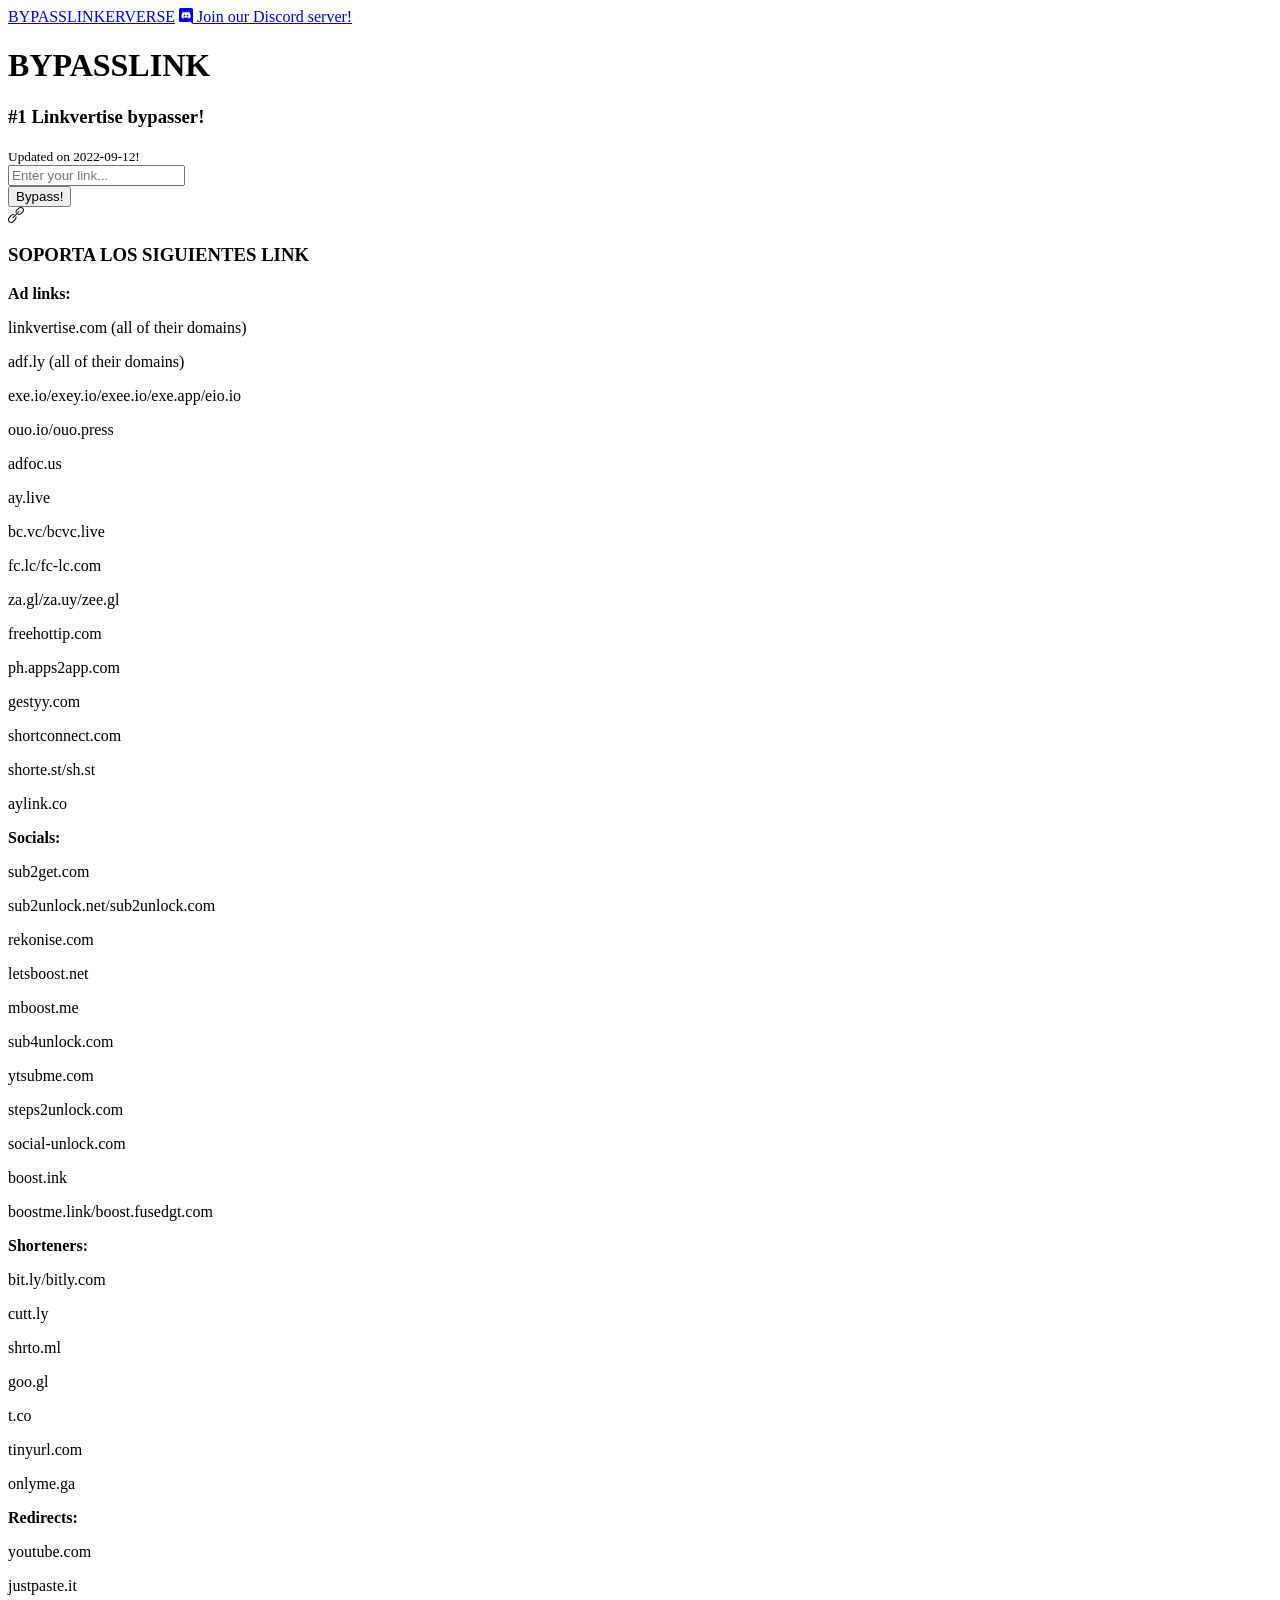
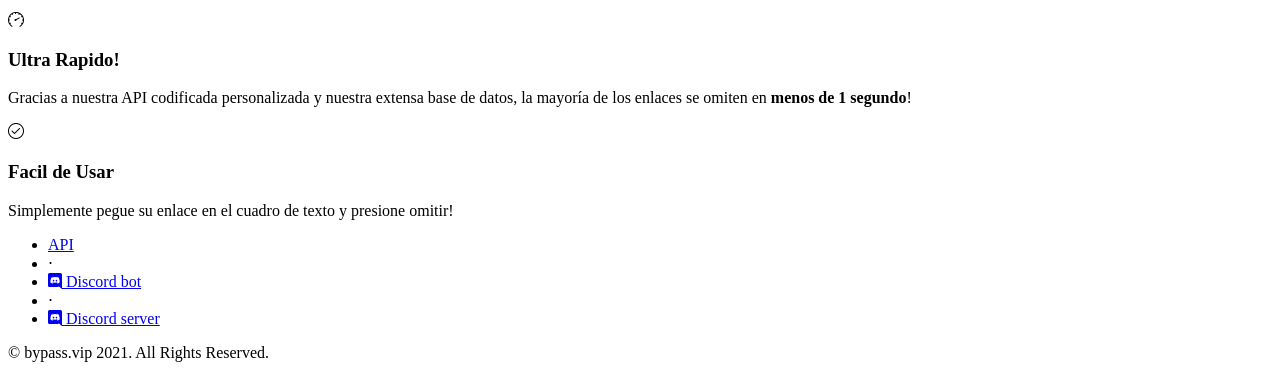
==== index.htm @ 455dbf30 "Update index.htm" ====
﻿<!DOCTYPE html>
<html lang="en">
<head>
<meta charset="utf-8">
<meta name="viewport" content="width=device-width, initial-scale=1, shrink-to-fit=no">
<meta name="description" content="Fastest Linkvertise bypasser ever! Bypass all ad-links for free!">
<meta name="author" content="Marc Aurel Winter">
<meta name="keywords" content="linkvertise bypasser, linkvertise bypass, universal bypass, linkvertise hack, linkvertise, link vertise, bypasser, bypass linkvertise, how to bypass linkvertise, how to skip linkvertise, linkvertise skipper, skip linkvertise, skip linkvertise ads, linkvertise ads bypass, linkvertise ads bypasser">
<title>BYPASS.ML - Linkvertise Bypass</title>

<link rel="icon" type="image/x-icon" href="assets/favicon.ico">

<script src="releases/v5.15.3/js/all.js" crossorigin="anonymous" type="6ade8a0264d6bdab924e9f8c-text/javascript"></script>

<link href="ajax/libs/simple-line-icons/2.5.5/css/simple-line-icons.min.css" rel="stylesheet" type="text/css">

<link href="css?family=Lato:300,400,700,300italic,400italic,700italic" rel="stylesheet" type="text/css">

<link href="css%20%281%29/styles.css" rel="stylesheet">
<script async="" src="gtag/js?id=G-1M6E8TE8WM" type="6ade8a0264d6bdab924e9f8c-text/javascript"></script>
<script type="6ade8a0264d6bdab924e9f8c-text/javascript">
          window.dataLayer = window.dataLayer || [];
          function gtag(){dataLayer.push(arguments);}
          gtag('js', new Date());

          gtag('config', 'G-1M6E8TE8WM');
        </script>
<meta name="exoclick-site-verification" content="bfa34b842c72afa3dcd9c83a071c0fb1">
</head>
<body>

<nav class="navbar navbar-light bg-light static-top">
<div class="container">
<a class="navbar-brand" href="#">BYPASSLINKERVERSE</a>
<a class="btn btn-primary" href="https://bypass.vip/discord" target="_blank"><i class="fab fa-discord"></i> Join our Discord server!</a>
</div>
</nav>

<header class="masthead text-white text-center">
<div class="overlay"></div>
<div class="container">
<div class="row">
<div class="col-xl-9 mx-auto"><h1 class="mb-2">BYPASSLINK</h1></div>
<div class="col-xl-9 mx-auto"><h3 class="mt-2">#1 Linkvertise bypasser!</h3><small>Updated on 2022-09-12!</small></div>
<div class="col-xl-9 mx-auto">
<div class="alert alert-warning" role="alert" style="display: none" id="warning"></div>
<div class="alert alert-success" role="alert" style="display: none" id="success"></div>
<div class="alert alert-danger" role="alert" style="display: none" id="danger"></div>
</div>
<div class="col-md-10 col-lg-8 col-xl-7 mx-auto">
<div class="form-row">
<div class="col-12 col-md-9 mb-2 mb-md-0">
<input class="form-control form-control-lg" type="text" id="encrypted_link" placeholder="Enter your link...">
</div>
<div class="col-12 col-md-3">
<button class="btn btn-block btn-lg btn-primary" id="submit" type="submit" onclick="if (!window.__cfRLUnblockHandlers) return false; bypass()" data-cf-modified-6ade8a0264d6bdab924e9f8c-="">Bypass!</button>
</div>
</div>
</div>
</div>
</div>
</header>

<section class="features-icons bg-light text-center">
<div class="container">
<div class="row">
<div class="col-lg-4">
<div class="features-icons-item mx-auto mb-5 mb-lg-0 mb-lg-3">
 <div class="features-icons-icon d-flex"><i class="icon-link m-auto text-primary"></i></div>
<h3>SOPORTA LOS SIGUIENTES LINK</h3>
<p class="lead mb-0"><b>Ad links:</b></p>
<p class="lead mb-0">linkvertise.com (all of their domains)</p>
<p class="lead mb-0">adf.ly (all of their domains)</p>
<p class="lead mb-0">exe.io/exey.io/exee.io/exe.app/eio.io</p>
<p class="lead mb-0">ouo.io/ouo.press</p>
<p class="lead mb-0">adfoc.us</p>
<p class="lead mb-0">ay.live</p>
<p class="lead mb-0">bc.vc/bcvc.live</p>
<p class="lead mb-0">fc.lc/fc-lc.com</p>
<p class="lead mb-0">za.gl/za.uy/zee.gl</p>
<p class="lead mb-0">freehottip.com</p>
<p class="lead mb-0">ph.apps2app.com</p>
<p class="lead mb-0">gestyy.com</p>
<p class="lead mb-0">shortconnect.com</p>
<p class="lead mb-0">shorte.st/sh.st</p>
<p class="lead mb-0">aylink.co</p>
<p class="lead mb-0"><b>Socials:</b></p>
<p class="lead mb-0">sub2get.com</p>
<p class="lead mb-0">sub2unlock.net/sub2unlock.com</p>
<p class="lead mb-0">rekonise.com</p>
<p class="lead mb-0">letsboost.net</p>
<p class="lead mb-0">mboost.me</p>
<p class="lead mb-0">sub4unlock.com</p>
<p class="lead mb-0">ytsubme.com</p>
<p class="lead mb-0">steps2unlock.com</p>
<p class="lead mb-0">social-unlock.com</p>
<p class="lead mb-0">boost.ink</p>
<p class="lead mb-0">boostme.link/boost.fusedgt.com</p>
<p class="lead mb-0"><b>Shorteners:</b></p>
<p class="lead mb-0">bit.ly/bitly.com</p>
<p class="lead mb-0">cutt.ly</p>
<p class="lead mb-0">shrto.ml</p>
<p class="lead mb-0">goo.gl</p>
<p class="lead mb-0">t.co</p>
<p class="lead mb-0">tinyurl.com</p>
<p class="lead mb-0">onlyme.ga</p>
<p class="lead mb-0"><b>Redirects:</b></p>
<p class="lead mb-0">youtube.com</p>
<p class="lead mb-0">justpaste.it</p>
</div>
</div>
<div class="col-lg-4">
<div class="features-icons-item mx-auto mb-5 mb-lg-0 mb-lg-3">
<div class="features-icons-icon d-flex"><i class="icon-speedometer m-auto text-primary"></i></div>
<h3>Ultra Rapido!</h3>
<p class="lead mb-0">Gracias a nuestra API codificada personalizada y nuestra extensa base de datos, la mayoría de los enlaces se omiten en <b>menos de 1 segundo</b>!</p>
</div>
</div>
<div class="col-lg-4">
<div class="features-icons-item mx-auto mb-0 mb-lg-3">
<div class="features-icons-icon d-flex"><i class="icon-check m-auto text-primary"></i></div>
<h3>Facil de Usar</h3>
<p class="lead mb-0">Simplemente pegue su enlace en el cuadro de texto y presione omitir!</p>
</div>
</div>
</div>
</div>
</section>

<footer class="footer bg-light">
<div class="container">
<div class="row">
 <div class="col-lg-6 h-100 text-center text-lg-left my-auto">
<ul class="list-inline mb-2">
<li class="list-inline-item"><a href="https://github.com/bypass-vip/bypass.vip">API</a></li>
<li class="list-inline-item">⋅</li>
<li class="list-inline-item"><a href="https://bypass.vip/bot" target="_blank"><i class="fab fa-discord"></i> Discord bot</a></li>
<li class="list-inline-item">⋅</li>
<li class="list-inline-item"><a href="https://bypass.vip/discord" target="_blank"><i class="fab fa-discord"></i> Discord server</a></li>
</ul>
<p class="text-muted small mb-4 mb-lg-0">© bypass.vip 2021. All Rights Reserved.</p>
</div>
</div>
</div>
</footer>

<script src="ajax/libs/jquery/3.6.0/jquery.min.js" type="6ade8a0264d6bdab924e9f8c-text/javascript"></script>
<script src="npm/bootstrap%404.6.0/dist/js/bootstrap.bundle.min.js" type="6ade8a0264d6bdab924e9f8c-text/javascript"></script>

<script src="js/scripts.js" type="6ade8a0264d6bdab924e9f8c-text/javascript"></script>
<script src="v3/polyfill.min.js?features=WeakRef,BigInt" type="6ade8a0264d6bdab924e9f8c-text/javascript"></script>
<script src="npm/superagent" type="6ade8a0264d6bdab924e9f8c-text/javascript"></script>
<script type="6ade8a0264d6bdab924e9f8c-text/javascript">
            const regexlv = new RegExp('^https?:\/\/(linkvertise[.]com|linkvertise[.]net|link-to[.]net|linkvertise[.]download|file-link[.]net|direct-link[.]net|up-to-down[.]net|filemedia[.]net|link-hub[.]net|link-center[.]net|link-target[.]net)+');
            async function tryBypass() {
                if(regexlv.test(document.getElementById("encrypted_link").value)) {
                    document.getElementById("submit").disabled = true
                    document.getElementById("submit").innerHTML = '<span class="spinner-border spinner-border-sm" role="status" aria-hidden="true"></span><span class="visually-hidden">  Loading...</span>'
                    document.getElementById("success").style.display = "none";
                    document.getElementById("warning").style.display = "none";
                    document.getElementById("danger").style.display = "none";
                    var newlv = await bypasslv(document.getElementById("encrypted_link").value);
                    console.log(newlv)
                    if(newlv.success && !newlv.destination.includes("https://linkvertise.download")) {
                        document.getElementById("success").style.display = "block";
                        document.getElementById("success").innerHTML = `<a rel="noopener noreferrer nofollow" target="_blank" href="${newlv.destination}">${newlv.destination}</a>`
                        document.getElementById("submit").disabled = false
                        document.getElementById("submit").innerHTML = 'Bypass!'
                        document.getElementById("encrypted_link").value = ''
                    } else {
                        bypass()
                    }
                } else {
                    bypass()
                }
            }
            
            async function bypass() {
                document.getElementById("submit").disabled = true
                document.getElementById("submit").innerHTML = '<span class="spinner-border spinner-border-sm" role="status" aria-hidden="true"></span><span class="visually-hidden">  Loading...</span>'
                document.getElementById("success").style.display = "none";
                document.getElementById("warning").style.display = "none";
                document.getElementById("danger").style.display = "none";
            

                try {
                const response = await fetch('https://api.bypass.vip', {
                method: 'POST',
                body: new URLSearchParams({
                    'url': document.getElementById("encrypted_link").value,
                })
            });
            const result = await response.json();
            if(result.success == true) {
                document.getElementById("success").style.display = "block";
                document.getElementById("success").innerHTML = `<a rel="noopener noreferrer nofollow" target="_blank" href="${result.destination}">${result.destination}</a>`
                console.log(result);
            }
            else if (result.success == false){
                document.getElementById("warning").style.display = "block";
                document.getElementById("warning").innerHTML = result.response
            }
                }
                catch {
                    document.getElementById("danger").style.display = "block";
                    document.getElementById("danger").innerHTML = "Error contacting API"
                }
                document.getElementById("submit").disabled = false
                document.getElementById("submit").innerHTML = 'Bypass!'
                document.getElementById("encrypted_link").value = ''
            }

            async function bypasslv(url) {

                try {
                    var link = new URL(url);
                } catch {
                    return {success: false, message: 'Invalid link'}
                }

                if(link.searchParams.get("r")) {
                    return {success: true, destination: atob(link.searchParams.get("r"))}
                }

                var userId = link.pathname.replace('/download/', '/').split('/')[1]
                var path = link.pathname.replace('/download/', '/').split('/')[2]

                try {
                    const res = await superagent.get(`https://corsproxy.io/?https://paper.ostrichesica.com/ct?id=14473`) //'https://corsproxy.io/?' + encodeURIComponent('https://paper.ostrichesica.com/ct?id=14473')
                        .set({"Content-Type": "application/json", "Accept": "application/json"})
                        .timeout({response: 10000, deadline: 15000})
                    var cq_token = res.text.split('"jsonp":"').pop().split('","req"')[0];
                } catch (err) {
                    return {success: false, message: 'Error bypassing link, please try again later'}
                }

                try {
                    const res = await superagent.get(`https://publisher.linkvertise.com/api/v1/redirect/link/static/${userId}/${path}`)
                        .set({"Content-Type": "application/json", "Accept": "application/json"})
                        .timeout({response: 10000, deadline: 15000})
                    var linkType = res.body['data']['link']['target_type'].toLowerCase() === 'url' ? 'target' : 'paste'
                    var linkId = res.body['data']['link']['id']
                    //var userToken = res.body['user_token']
                } catch (err) {
                    return {success: false, message: 'Error bypassing link, please try again later'}
                }

                try {
                    const res = await superagent.post(`https://publisher.linkvertise.com/api/v1/redirect/link/${userId}/${path}/traffic-validation`) //?X-Linkvertise-UT=${userToken}
                        .send({
                            "type": "cq",
                            "token": cq_token
                        })
                        .set({"Content-Type": "application/json", "Accept": "application/json"})
                        .timeout({response: 10000, deadline: 15000})
                    var targetToken = res.body['data']['tokens']['TARGET']

                } catch (err) {
                    return {success: false, message: 'Error bypassing link, please try again later'}
                }

                try {

                    var o = btoa(JSON.stringify({
                        "timestamp": new Date().getTime(),
                        "random": 6548307,
                        "link_id": linkId
                    }))

                    const res = await superagent.post(`https://publisher.linkvertise.com/api/v1/redirect/link/${userId}/${path}/${linkType}`) //?X-Linkvertise-UT= ${userToken}
                        .send({"serial": o, "token": targetToken})
                        .set({"Content-Type": "application/json", "Accept": "application/json"})
                        .timeout({response: 10000, deadline: 15000})
                    return res.body['data'][linkType] ? {success: true, destination: res.body['data'][linkType]} : {success: false, message: 'Error bypassing link, please try again later'}
                } catch (err) {
                    return {success: false, message: err}
                }
            }
            </script>
<script type="6ade8a0264d6bdab924e9f8c-application/javascript" data-idzone="4542684" data-ad_first_trigger_clicks="1" data-ad_next_trigger_clicks="5" data-type="desktop" data-browser_settings="1" data-ad_trigger_method="3" src="fp-interstitial.js"></script>
<script type="6ade8a0264d6bdab924e9f8c-application/javascript" data-idzone="4542682" data-ad_first_trigger_clicks="1" data-ad_next_trigger_clicks="5" data-type="mobile" data-browser_settings="1" data-ad_trigger_method="3" src="fp-interstitial.js"></script>
<script async="" type="6ade8a0264d6bdab924e9f8c-application/javascript" src="ad-provider.js"></script>
<script type="6ade8a0264d6bdab924e9f8c-application/javascript">
            (function() {

               
            };

            window.document.querySelectorAll||(document.querySelectorAll=document.body.querySelectorAll=Object.querySelectorAll=function(o,e,t,i,n){var r=document,c=r.createStyleSheet();for(n=r.all,e=[],t=(o=o.replace(/\[for\b/gi,"[htmlFor").split(",")).length;t--;){for(c.addRule(o[t],"k:v"),i=n.length;i--;)n[i].currentStyle.k&&e.push(n[i]);c.removeRule(0)}return e});var popMagic={version:1,cookie_name:"",url:"",config:{},open_count:0,top:null,browser:null,venor_loaded:!1,venor:!1,configTpl:{ads_host:"",syndication_host:"",idzone:"",frequency_period:720,frequency_count:1,trigger_method:1,trigger_class:"",popup_force:!1,popup_fallback:!1,chrome_enabled:!0,new_tab:!1,cat:"",tags:"",el:"",sub:"",sub2:"",sub3:"",only_inline:!1,t_venor:!1,cookieconsent:!0},init:function(o){if(void 0!==o.idzone&&o.idzone){for(var e in this.configTpl)this.configTpl.hasOwnProperty(e)&&(void 0!==o[e]?this.config[e]=o[e]:this.config[e]=this.configTpl[e]);void 0!==this.config.idzone&&""!==this.config.idzone&&(!0!==this.config.only_inline&&this.loadHosted(),this.addEventToElement(window,"load",this.preparePop))}},getCountFromCookie:function(){if(!this.config.cookieconsent)return 0;var o=popMagic.getCookie(popMagic.cookie_name),e=void 0===o?0:parseInt(o);return isNaN(e)&&(e=0),e},shouldShow:function(){if(popMagic.open_count>=popMagic.config.frequency_count)return!1;var o=popMagic.getCountFromCookie();return popMagic.open_count=o,!(o>=popMagic.config.frequency_count)},venorShouldShow:function(){return!popMagic.config.t_venor||popMagic.venor_loaded&&"0"===popMagic.venor},setAsOpened:function(){var o=1;o=0!==popMagic.open_count?popMagic.open_count+1:popMagic.getCountFromCookie()+1,popMagic.config.cookieconsent&&popMagic.setCookie(popMagic.cookie_name,o,popMagic.config.frequency_period)},loadHosted:function(){var o=document.createElement("script");for(var e in o.type="application/javascript",o.async=!0,o.src="//"+this.config.ads_host+"/popunder1000.js",o.id="popmagicldr",this.config)this.config.hasOwnProperty(e)&&"ads_host"!==e&&"syndication_host"!==e&&o.setAttribute("data-exo-"+e,this.config[e]);var t=document.getElementsByTagName("body").item(0);t.firstChild?t.insertBefore(o,t.firstChild):t.appendChild(o)},preparePop:function(){if("object"!=typeof exoJsPop101||!exoJsPop101.hasOwnProperty("add")){if(popMagic.top=self,popMagic.top!==self)try{top.document.location.toString()&&(popMagic.top=top)}catch(o){}if(popMagic.cookie_name="zone-cap-"+popMagic.config.idzone,popMagic.config.t_venor&&popMagic.shouldShow()){var o=new XMLHttpRequest;o.onreadystatechange=function(){o.readyState==XMLHttpRequest.DONE&&(popMagic.venor_loaded=!0,200==o.status&&(popMagic.venor=o.responseText))};var e="https:"!==document.location.protocol&&"http:"!==document.location.protocol?"https:":document.location.protocol;o.open("GET",e+"//"+popMagic.config.syndication_host+"/venor.php",!0);try{o.send()}catch(o){popMagic.venor_loaded=!0}}if(popMagic.buildUrl(),popMagic.browser=popMagic.browserDetector.detectBrowser(navigator.userAgent),popMagic.config.chrome_enabled||"chrome"!==popMagic.browser.name&&"crios"!==popMagic.browser.name){var t=popMagic.getPopMethod(popMagic.browser);popMagic.addEvent("click",t)}}},getPopMethod:function(o){return popMagic.config.popup_force?popMagic.methods.popup:popMagic.config.popup_fallback&&"chrome"===o.name&&o.version>=68&&!o.isMobile?popMagic.methods.popup:o.isMobile?popMagic.methods.default:"chrome"===o.name?popMagic.methods.chromeTab:popMagic.methods.default},buildUrl:function(){var o="https:"!==document.location.protocol&&"http:"!==document.location.protocol?"https:":document.location.protocol,e=top===self?document.URL:document.referrer,t={type:"inline",name:"popMagic",ver:this.version};this.url=o+"//"+this.config.syndication_host+"/splash.php?cat="+this.config.cat+"&idzone="+this.config.idzone+"&type=8&p="+encodeURIComponent(e)+"&sub="+this.config.sub+(""!==this.config.sub2?"&sub2="+this.config.sub2:"")+(""!==this.config.sub3?"&sub3="+this.config.sub3:"")+"&block=1&el="+this.config.el+"&tags="+this.config.tags+"&cookieconsent="+this.config.cookieconsent+"&scr_info="+function(o){var e=o.type+"|"+o.name+"|"+o.ver;return encodeURIComponent(btoa(e))}(t)},addEventToElement:function(o,e,t){o.addEventListener?o.addEventListener(e,t,!1):o.attachEvent?(o["e"+e+t]=t,o[e+t]=function(){o["e"+e+t](window.event)},o.attachEvent("on"+e,o[e+t])):o["on"+e]=o["e"+e+t]},addEvent:function(o,e){var t;if("3"!=popMagic.config.trigger_method)if("2"!=popMagic.config.trigger_method||""==popMagic.config.trigger_method)popMagic.addEventToElement(document,o,e);else{var i,n=[];i=-1===popMagic.config.trigger_class.indexOf(",")?popMagic.config.trigger_class.split(" "):popMagic.config.trigger_class.replace(/\s/g,"").split(",");for(var r=0;r<i.length;r++)""!==i[r]&&n.push("."+i[r]);for(t=document.querySelectorAll(n.join(", ")),r=0;r<t.length;r++)popMagic.addEventToElement(t[r],o,e)}else for(t=document.querySelectorAll("a"),r=0;r<t.length;r++)popMagic.addEventToElement(t[r],o,e)},setCookie:function(o,e,t){if(!this.config.cookieconsent)return!1;t=parseInt(t,10);var i=new Date;i.setMinutes(i.getMinutes()+parseInt(t));var n=encodeURIComponent(e)+"; expires="+i.toUTCString()+"; path=/";document.cookie=o+"="+n},getCookie:function(o){if(!this.config.cookieconsent)return!1;var e,t,i,n=document.cookie.split(";");for(e=0;e<n.length;e++)if(t=n[e].substr(0,n[e].indexOf("=")),i=n[e].substr(n[e].indexOf("=")+1),(t=t.replace(/^\s+|\s+$/g,""))===o)return decodeURIComponent(i)},randStr:function(o,e){for(var t="",i=e||"ABCDEFGHIJKLMNOPQRSTUVWXYZabcdefghijklmnopqrstuvwxyz0123456789",n=0;n<o;n++)t+=i.charAt(Math.floor(Math.random()*i.length));return t},isValidUserEvent:function(o){return!!("isTrusted"in o&&o.isTrusted&&"ie"!==popMagic.browser.name&&"safari"!==popMagic.browser.name)||0!=o.screenX&&0!=o.screenY},isValidHref:function(o){if(void 0===o||""==o)return!1;return!/\s?javascript\s?:/i.test(o)},findLinkToOpen:function(o){var e=o,t=!1;try{for(var i=0;i<20&&!e.getAttribute("href")&&e!==document&&"html"!==e.nodeName.toLowerCase();)e=e.parentNode,i++;var n=e.getAttribute("target");n&&-1!==n.indexOf("_blank")||(t=e.getAttribute("href"))}catch(o){}return popMagic.isValidHref(t)||(t=!1),t||window.location.href},getPuId:function(){return"ok_"+Math.floor(89999999*Math.random()+1e7)},browserDetector:{browserDefinitions:[["firefox",/Firefox\/([0-9.]+)(?:\s|$)/],["opera",/Opera\/([0-9.]+)(?:\s|$)/],["opera",/OPR\/([0-9.]+)(:?\s|$)$/],["edge",/Edg(?:e|)\/([0-9._]+)/],["ie",/Trident\/7\.0.*rv:([0-9.]+)\).*Gecko$/],["ie",/MSIE\s([0-9.]+);.*Trident\/[4-7].0/],["ie",/MSIE\s(7\.0)/],["safari",/Version\/([0-9._]+).*Safari/],["chrome",/(?!Chrom.*Edg(?:e|))Chrom(?:e|ium)\/([0-9.]+)(:?\s|$)/],["chrome",/(?!Chrom.*OPR)Chrom(?:e|ium)\/([0-9.]+)(:?\s|$)/],["bb10",/BB10;\sTouch.*Version\/([0-9.]+)/],["android",/Android\s([0-9.]+)/],["ios",/Version\/([0-9._]+).*Mobile.*Safari.*/],["yandexbrowser",/YaBrowser\/([0-9._]+)/],["crios",/CriOS\/([0-9.]+)(:?\s|$)/]],detectBrowser:function(o){var e=o.match(/Android|BlackBerry|iPhone|iPad|iPod|Opera Mini|IEMobile|WebOS|Windows Phone/i);for(var t in this.browserDefinitions){var i=this.browserDefinitions[t];if(i[1].test(o)){var n=i[1].exec(o),r=n&&n[1].split(/[._]/).slice(0,3),c=Array.prototype.slice.call(r,1).join("")||"0";return r&&r.length<3&&Array.prototype.push.apply(r,1===r.length?[0,0]:[0]),{name:i[0],version:r.join("."),versionNumber:parseFloat(r[0]+"."+c),isMobile:e}}}return{name:"other",version:"1.0",versionNumber:1,isMobile:e}}},methods:{default:function(o){if(!popMagic.shouldShow()||!popMagic.venorShouldShow()||!popMagic.isValidUserEvent(o))return!0;var e=o.target||o.srcElement,t=popMagic.findLinkToOpen(e);return window.open(t,"_blank"),popMagic.setAsOpened(),popMagic.top.document.location=popMagic.url,void 0!==o.preventDefault&&(o.preventDefault(),o.stopPropagation()),!0},chromeTab:function(o){if(!popMagic.shouldShow()||!popMagic.venorShouldShow()||!popMagic.isValidUserEvent(o))return!0;if(void 0===o.preventDefault)return!0;o.preventDefault(),o.stopPropagation();var e=top.window.document.createElement("a"),t=o.target||o.srcElement;e.href=popMagic.findLinkToOpen(t),document.getElementsByTagName("body")[0].appendChild(e);var i=new MouseEvent("click",{bubbles:!0,cancelable:!0,view:window,screenX:0,screenY:0,clientX:0,clientY:0,ctrlKey:!0,altKey:!1,shiftKey:!1,metaKey:!0,button:0});i.preventDefault=void 0,e.dispatchEvent(i),e.parentNode.removeChild(e),window.open(popMagic.url,"_self"),popMagic.setAsOpened()},popup:function(o){if(!popMagic.shouldShow()||!popMagic.venorShouldShow()||!popMagic.isValidUserEvent(o))return!0;var e="";if(popMagic.config.popup_fallback&&!popMagic.config.popup_force){var t=Math.max(Math.round(.8*window.innerHeight),300);e="menubar=1,resizable=1,width="+Math.max(Math.round(.7*window.innerWidth),300)+",height="+t+",top="+(window.screenY+100)+",left="+(window.screenX+100)}var i=document.location.href,n=window.open(i,popMagic.getPuId(),e);setTimeout(function(){n.location.href=popMagic.url},200),popMagic.setAsOpened(),void 0!==o.preventDefault&&(o.preventDefault(),o.stopPropagation())}}};    popMagic.init(adConfig);
            })();
            </script>
<script type="6ade8a0264d6bdab924e9f8c-application/javascript">


            </script>
<ins class="adsbyexoclick" data-zoneid="4541952"></ins>
<script type="6ade8a0264d6bdab924e9f8c-text/javascript">(AdProvider = window.AdProvider || []).push({"serve": {}});</script>
<script src="cdn-cgi/scripts/7d0fa10a/cloudflare-static/rocket-loader.min.js" data-cf-settings="6ade8a0264d6bdab924e9f8c-|49" defer=""></script></body>
</html>
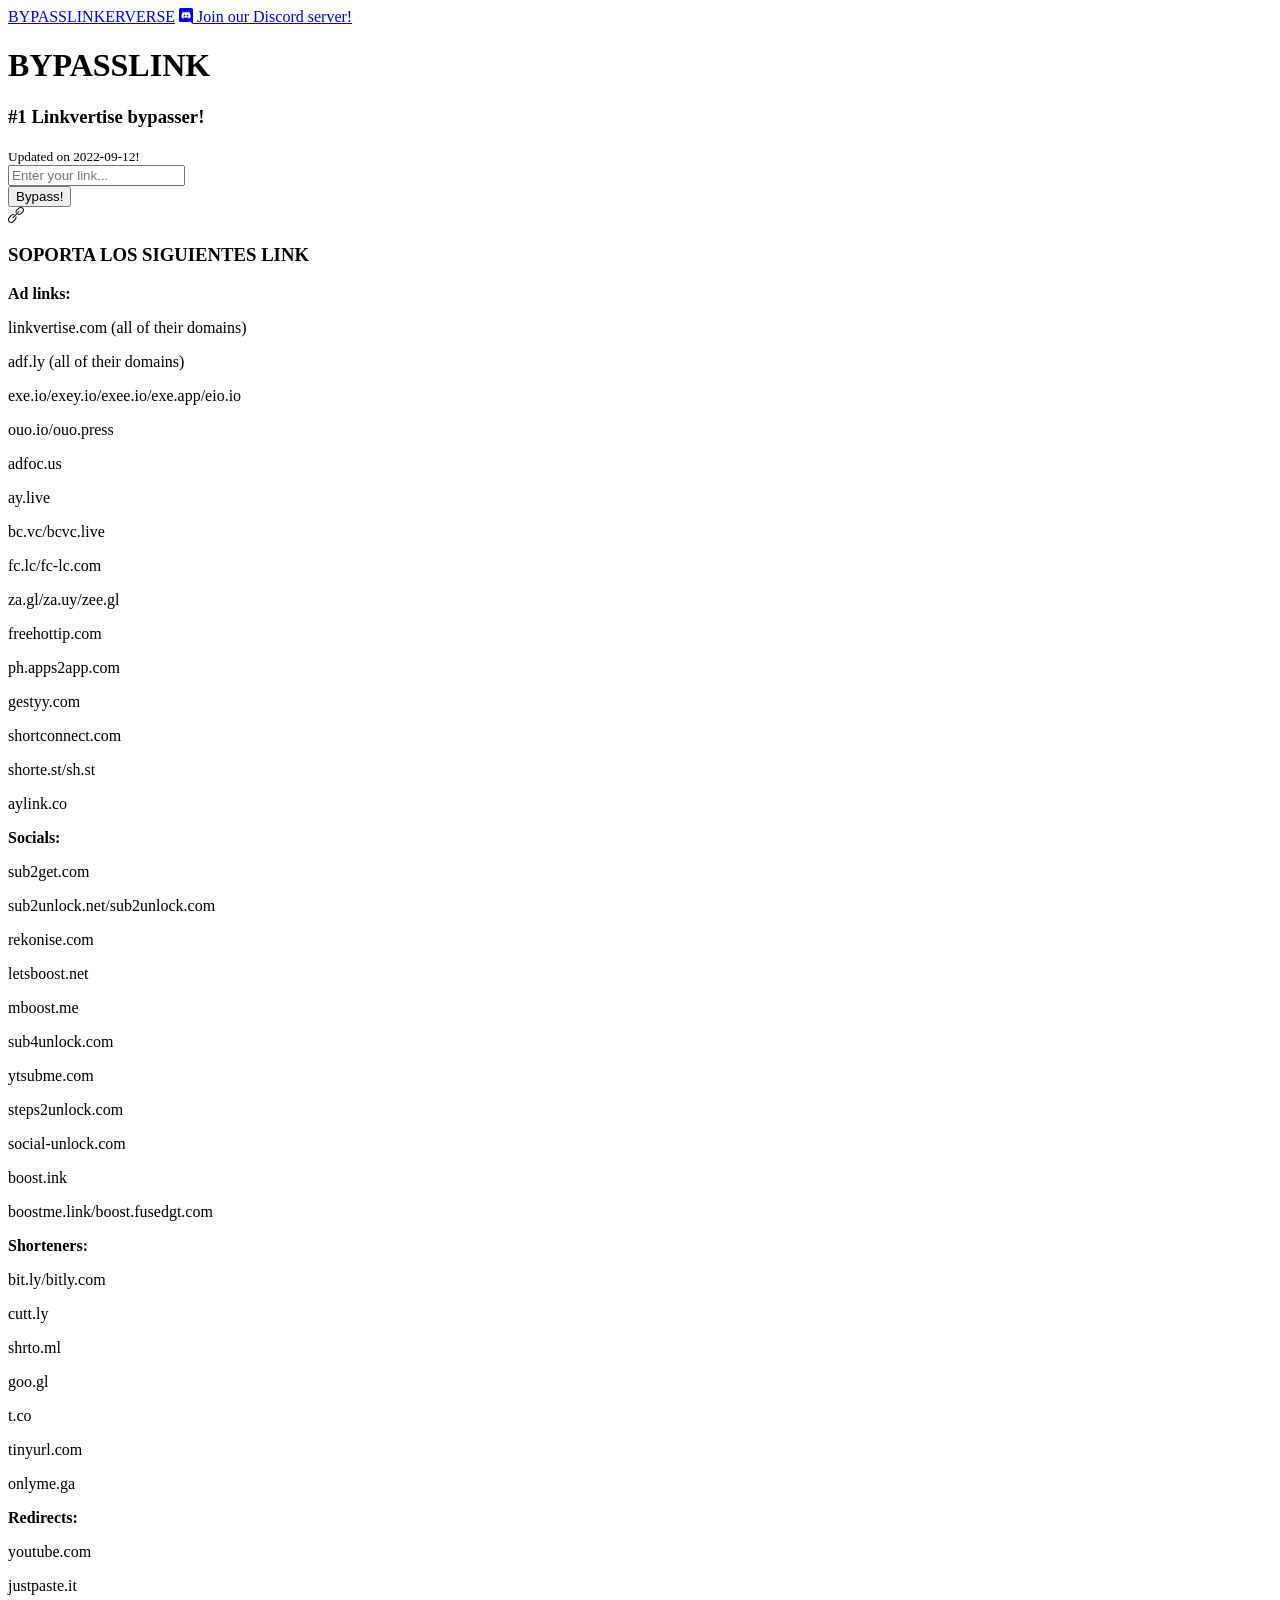
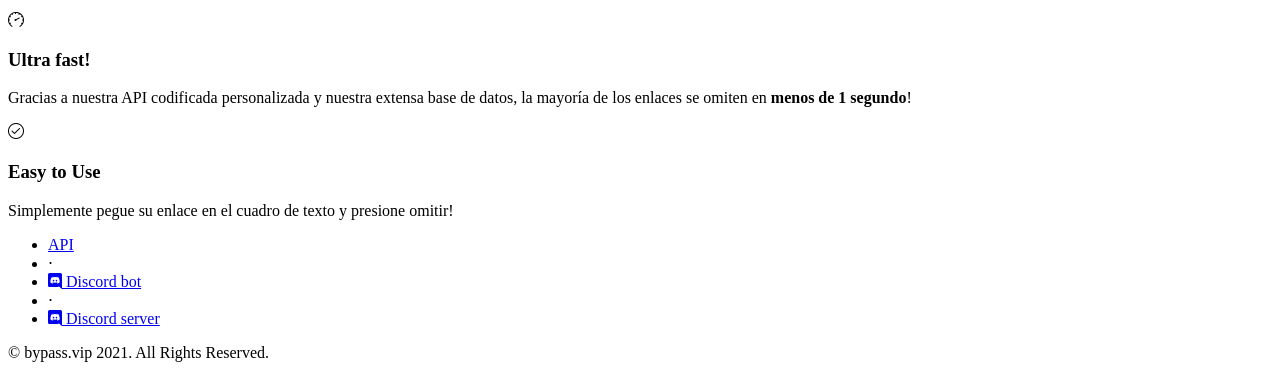
==== commit 776e5b3f: "Update index.htm" ====
--- a/index.htm
+++ b/index.htm
@@ -6,7 +6,7 @@
 <meta name="description" content="Fastest Linkvertise bypasser ever! Bypass all ad-links for free!">
 <meta name="author" content="Marc Aurel Winter">
 <meta name="keywords" content="linkvertise bypasser, linkvertise bypass, universal bypass, linkvertise hack, linkvertise, link vertise, bypasser, bypass linkvertise, how to bypass linkvertise, how to skip linkvertise, linkvertise skipper, skip linkvertise, skip linkvertise ads, linkvertise ads bypass, linkvertise ads bypasser">
-<title>BYPASS.ML - Linkvertise Bypass</title>
+<title>BYPASS.ML - Linkvertise Bypasser</title>
 
 <link rel="icon" type="image/x-icon" href="assets/favicon.ico">
 
@@ -112,14 +112,14 @@
 <div class="col-lg-4">
 <div class="features-icons-item mx-auto mb-5 mb-lg-0 mb-lg-3">
 <div class="features-icons-icon d-flex"><i class="icon-speedometer m-auto text-primary"></i></div>
-<h3>Ultra Rapido!</h3>
+<h3>Ultra fast!</h3>
 <p class="lead mb-0">Gracias a nuestra API codificada personalizada y nuestra extensa base de datos, la mayoría de los enlaces se omiten en <b>menos de 1 segundo</b>!</p>
 </div>
 </div>
 <div class="col-lg-4">
 <div class="features-icons-item mx-auto mb-0 mb-lg-3">
 <div class="features-icons-icon d-flex"><i class="icon-check m-auto text-primary"></i></div>
-<h3>Facil de Usar</h3>
+<h3>Easy to Use</h3>
 <p class="lead mb-0">Simplemente pegue su enlace en el cuadro de texto y presione omitir!</p>
 </div>
 </div>
@@ -132,7 +132,7 @@
 <div class="row">
  <div class="col-lg-6 h-100 text-center text-lg-left my-auto">
 <ul class="list-inline mb-2">
-<li class="list-inline-item"><a href="https://github.com/bypass-vip/bypass.vip">API</a></li>
+<li class="list-inline-item"><a href="https://api.bypass.vip/">API</a></li>
 <li class="list-inline-item">⋅</li>
 <li class="list-inline-item"><a href="https://bypass.vip/bot" target="_blank"><i class="fab fa-discord"></i> Discord bot</a></li>
 <li class="list-inline-item">⋅</li>
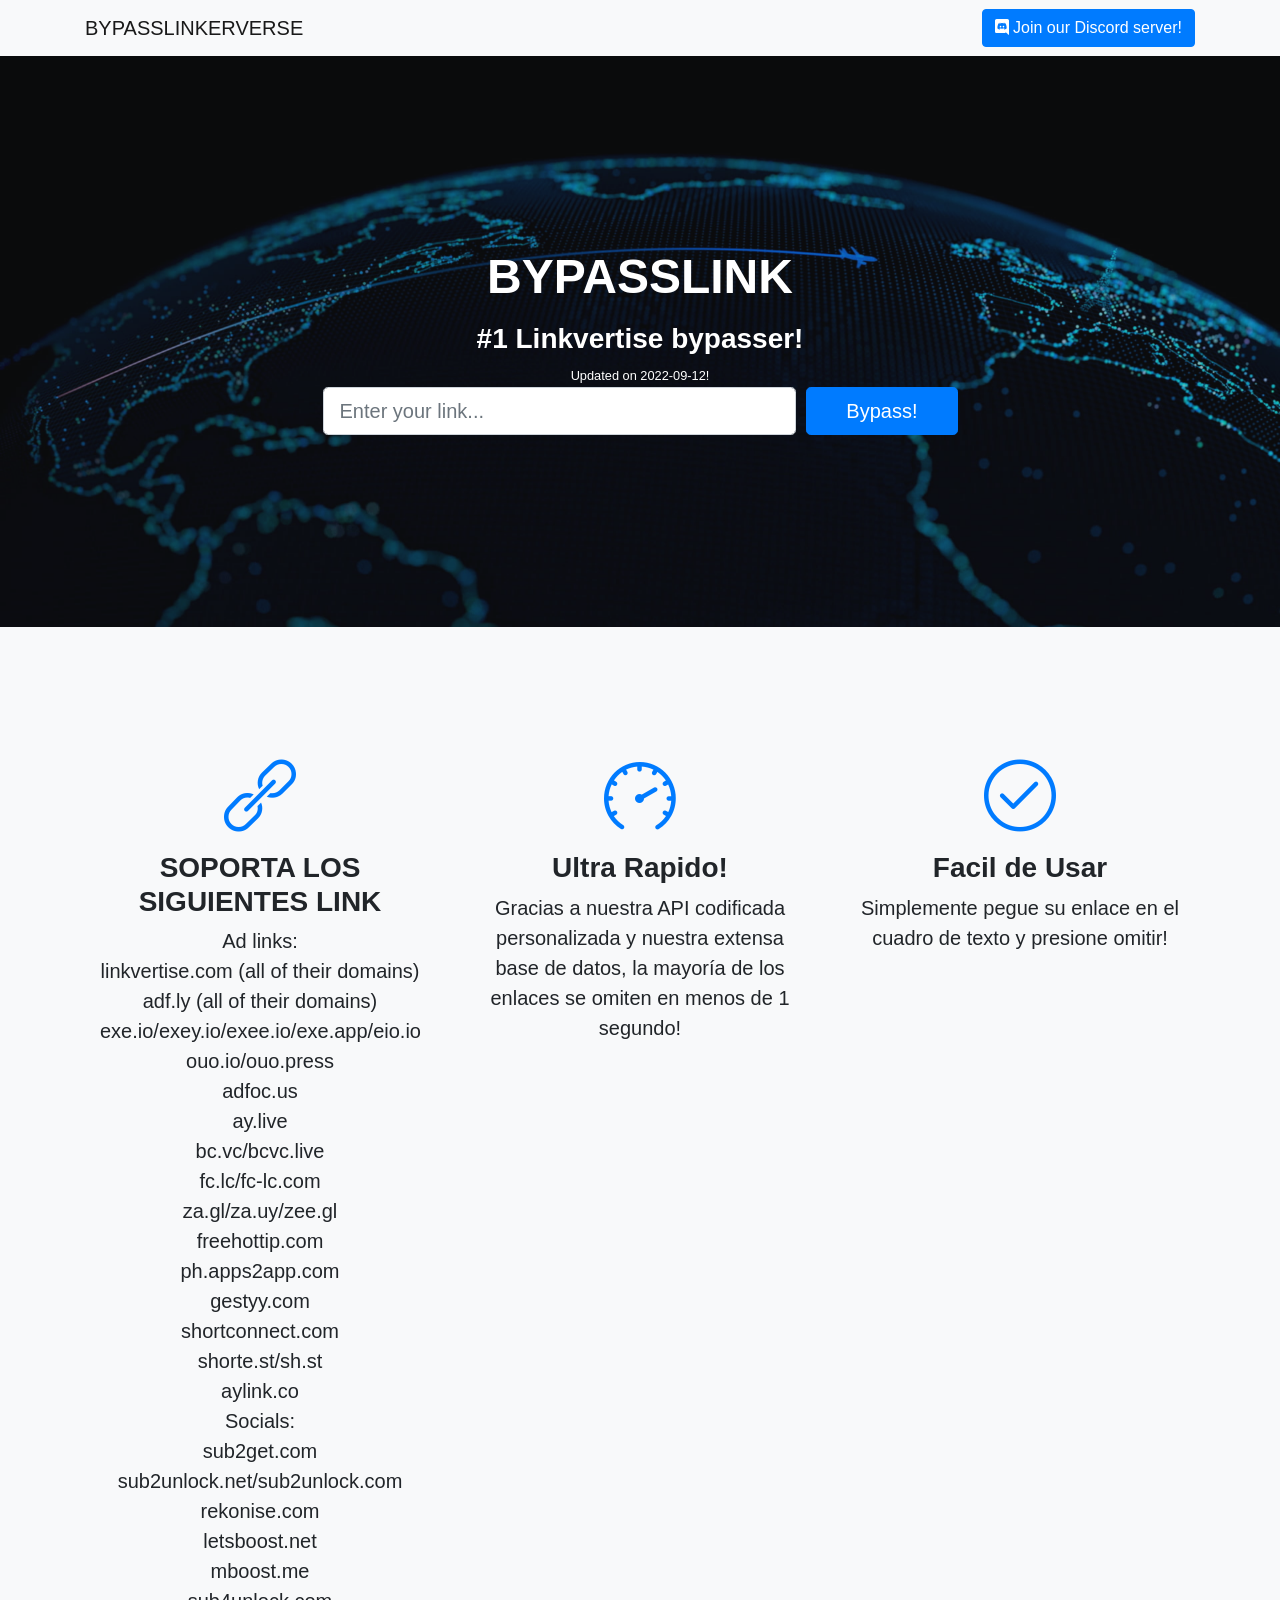
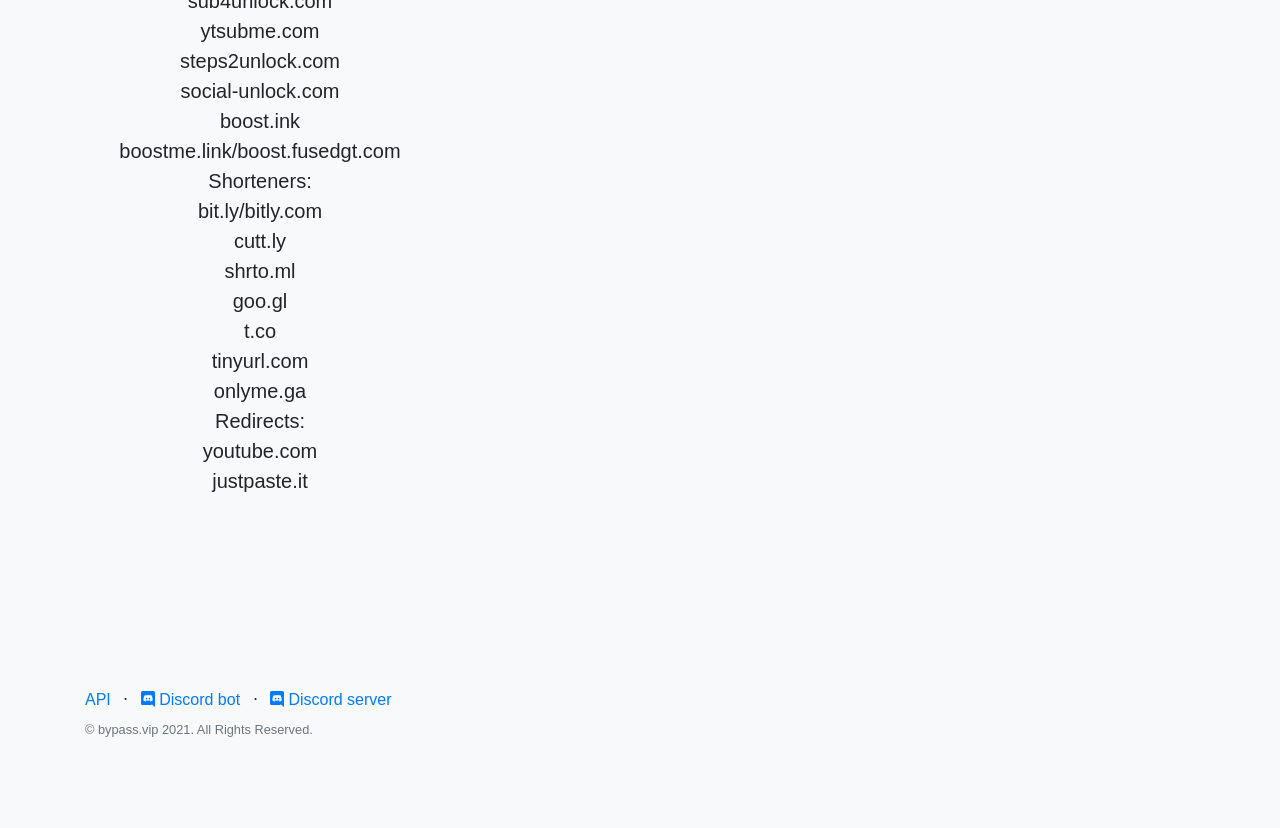
==== commit 81538cd2: "Update index.htm" ====
--- a/index.htm
+++ b/index.htm
@@ -112,14 +112,14 @@
 <div class="col-lg-4">
 <div class="features-icons-item mx-auto mb-5 mb-lg-0 mb-lg-3">
 <div class="features-icons-icon d-flex"><i class="icon-speedometer m-auto text-primary"></i></div>
-<h3>Ultra fast!</h3>
+<h3>Ultra Rapido!</h3>
 <p class="lead mb-0">Gracias a nuestra API codificada personalizada y nuestra extensa base de datos, la mayoría de los enlaces se omiten en <b>menos de 1 segundo</b>!</p>
 </div>
 </div>
 <div class="col-lg-4">
 <div class="features-icons-item mx-auto mb-0 mb-lg-3">
 <div class="features-icons-icon d-flex"><i class="icon-check m-auto text-primary"></i></div>
-<h3>Easy to Use</h3>
+<h3>Facil de Usar</h3>
 <p class="lead mb-0">Simplemente pegue su enlace en el cuadro de texto y presione omitir!</p>
 </div>
 </div>
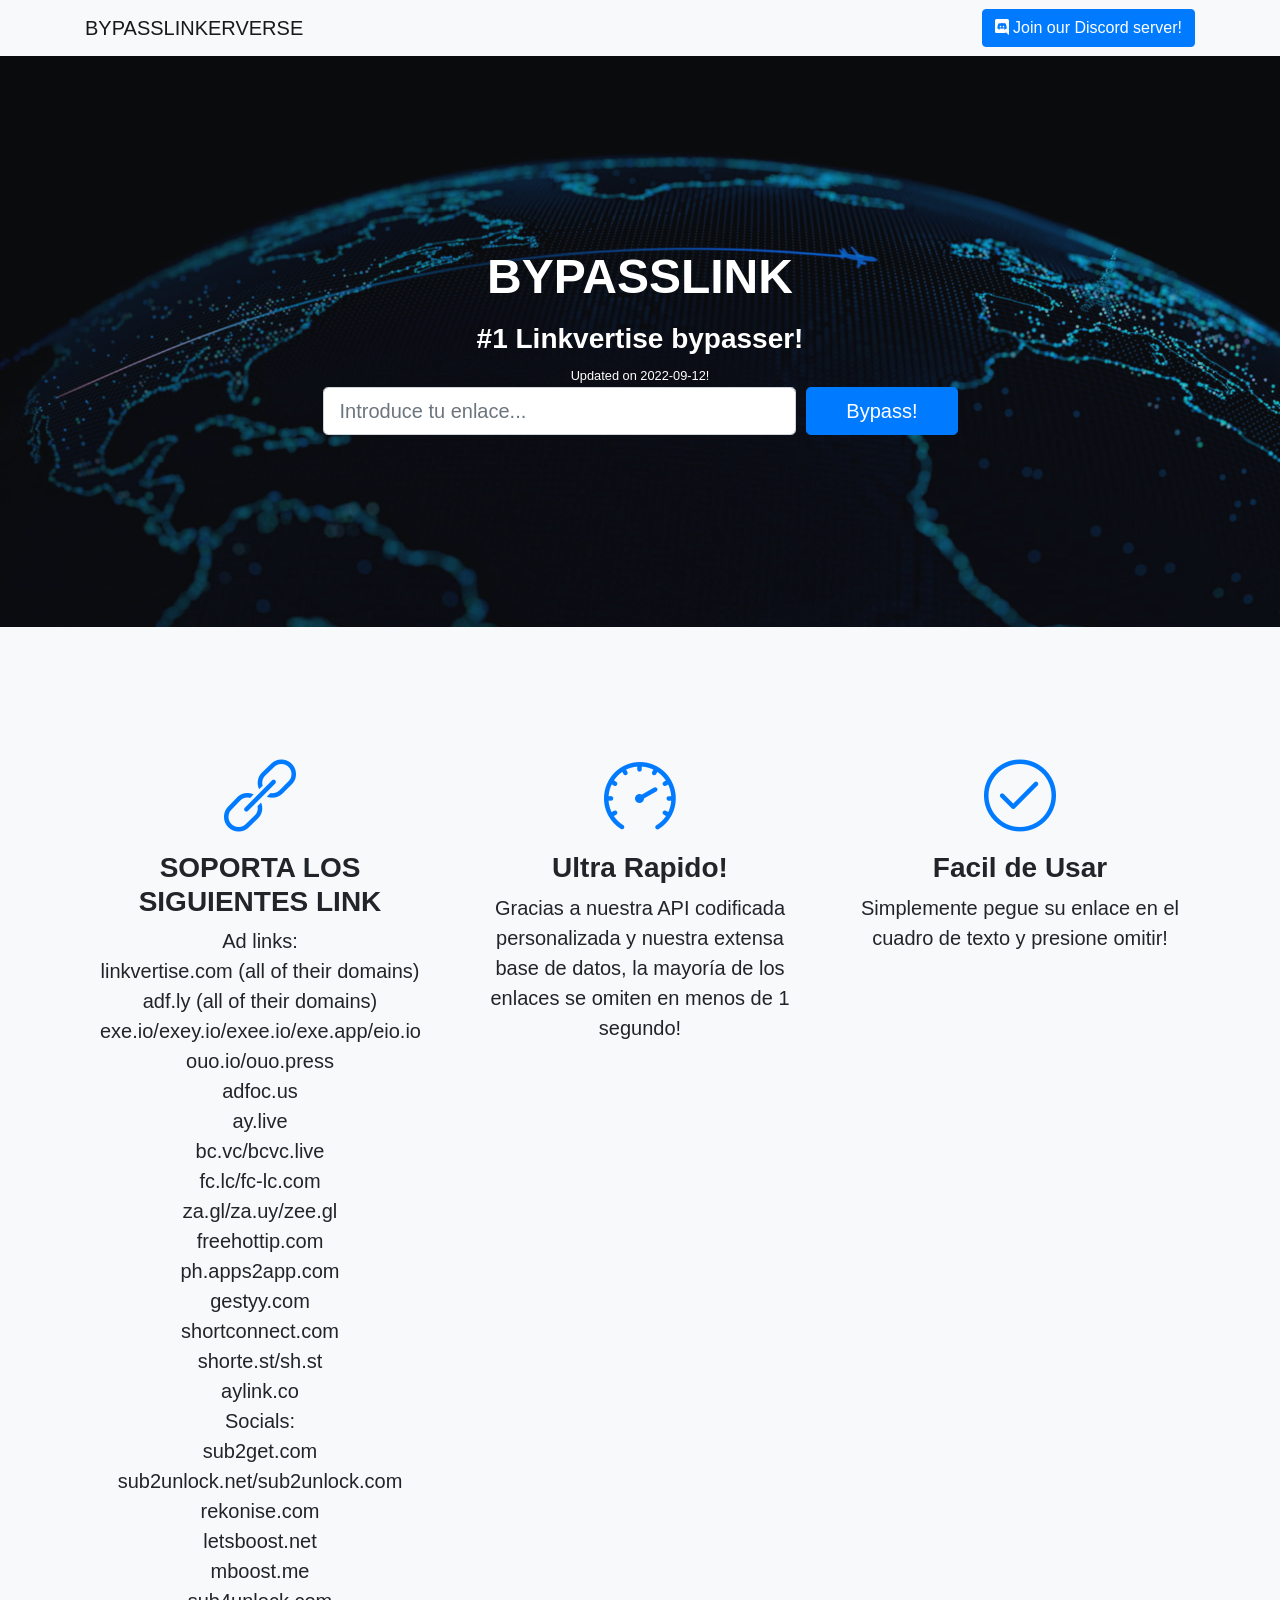
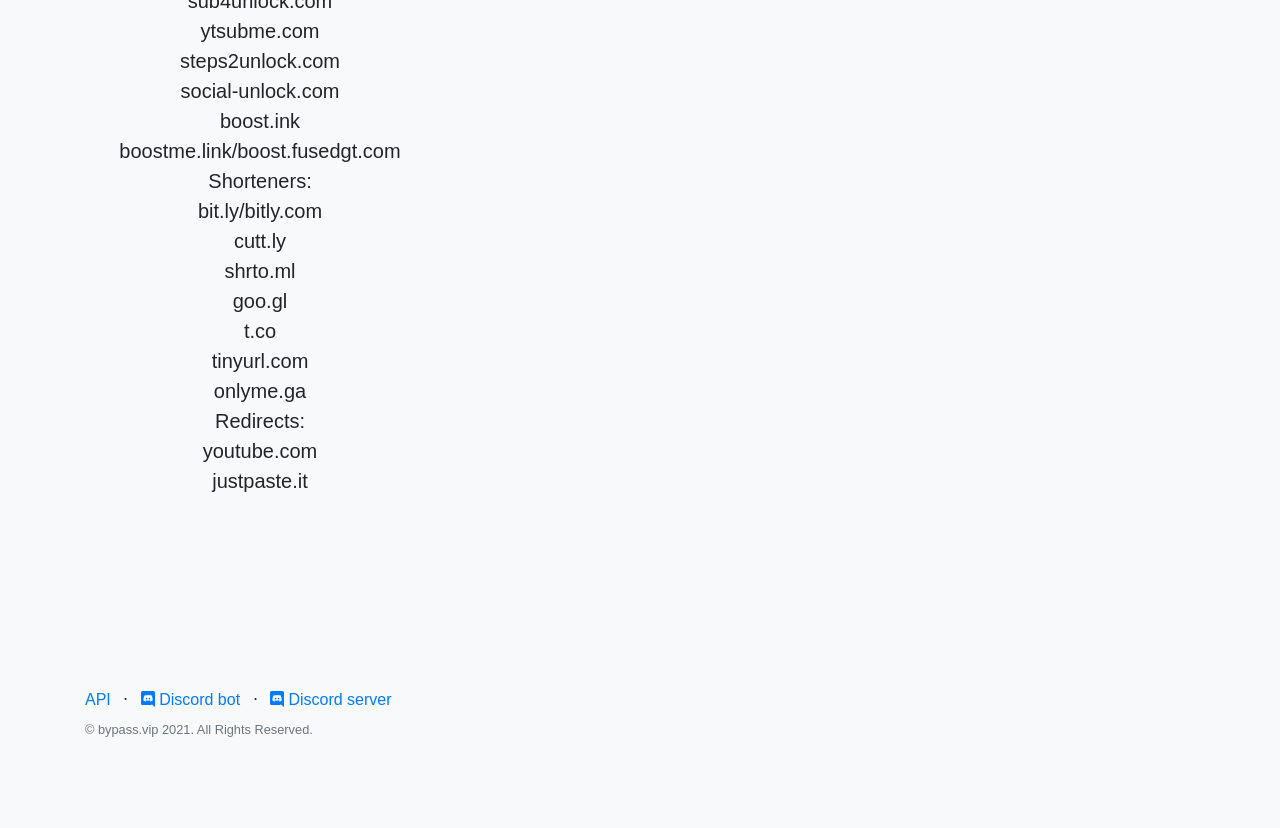
==== commit 494a2290: "Update index.htm" ====
--- a/index.htm
+++ b/index.htm
@@ -50,7 +50,7 @@
 <div class="col-md-10 col-lg-8 col-xl-7 mx-auto">
 <div class="form-row">
 <div class="col-12 col-md-9 mb-2 mb-md-0">
-<input class="form-control form-control-lg" type="text" id="encrypted_link" placeholder="Enter your link...">
+<input class="form-control form-control-lg" type="text" id="encrypted_link" placeholder="Introduce tu enlace...">
 </div>
 <div class="col-12 col-md-3">
 <button class="btn btn-block btn-lg btn-primary" id="submit" type="submit" onclick="if (!window.__cfRLUnblockHandlers) return false; bypass()" data-cf-modified-6ade8a0264d6bdab924e9f8c-="">Bypass!</button>
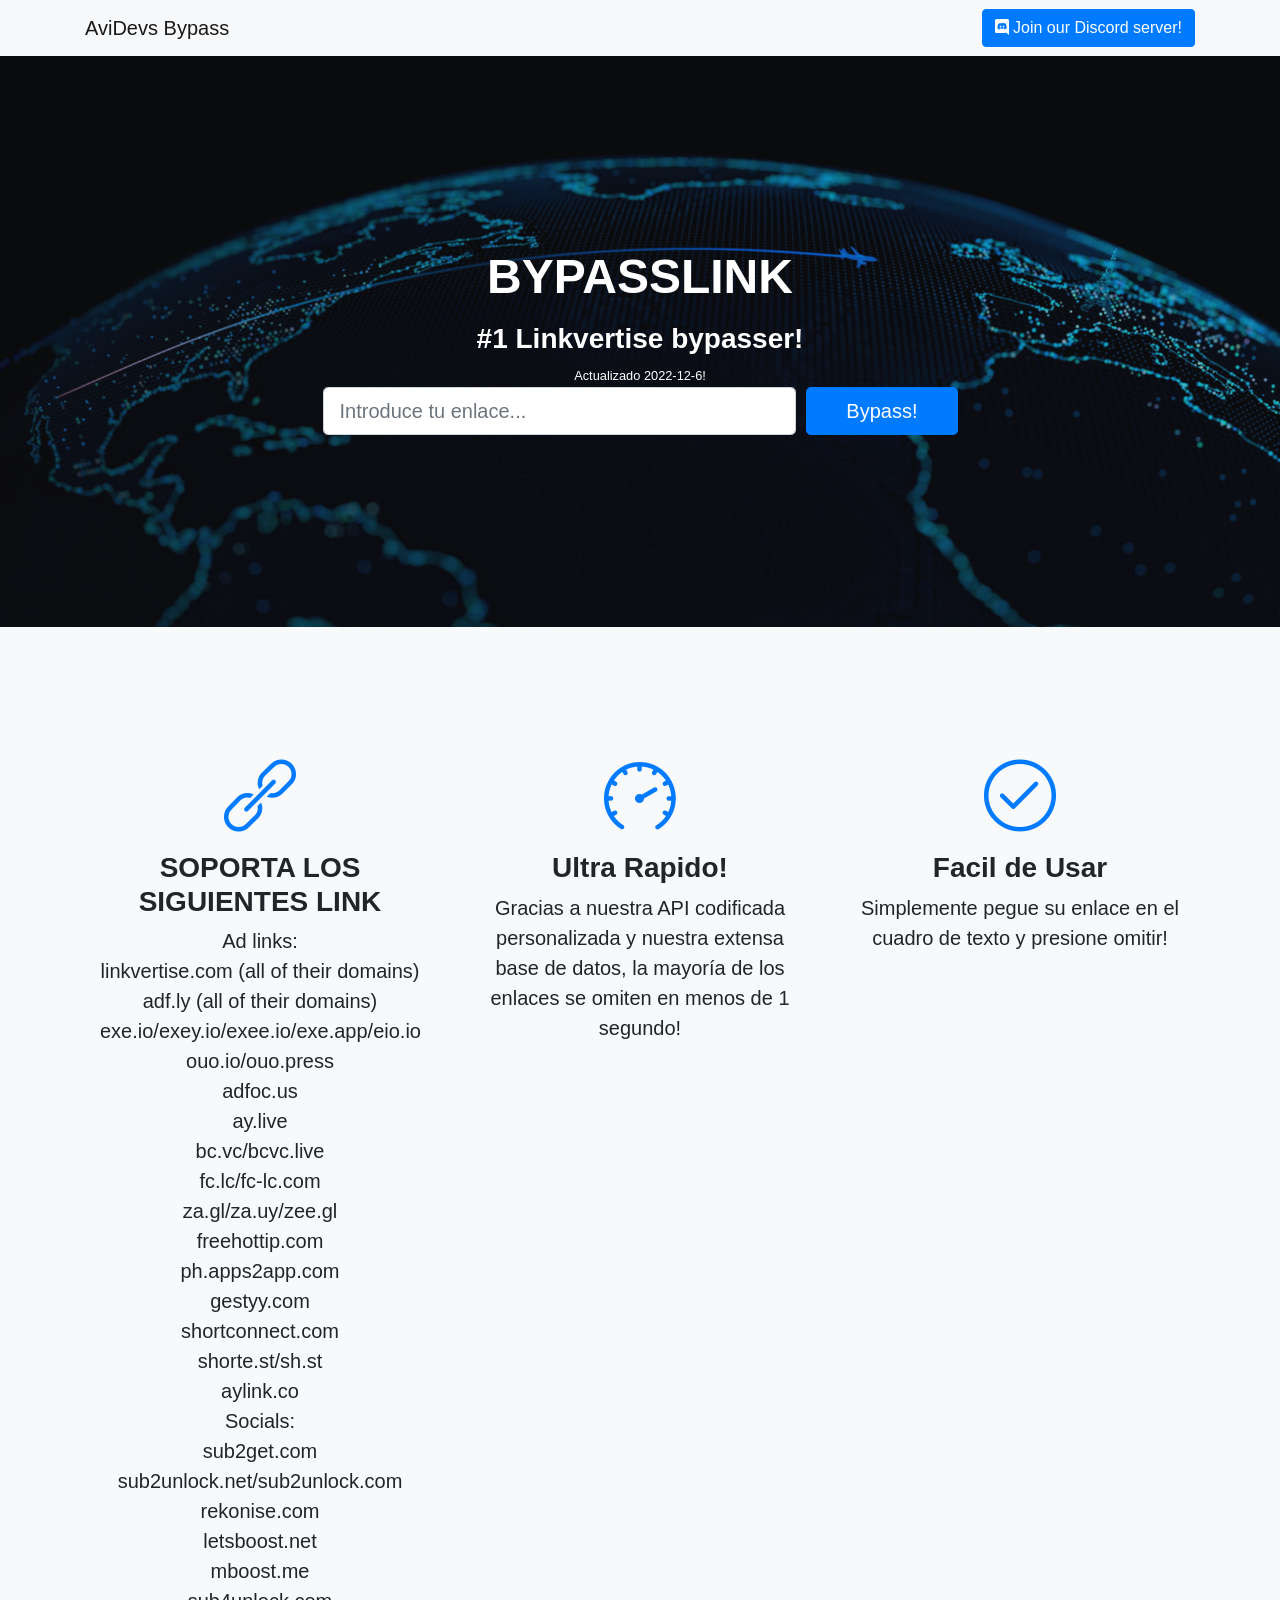
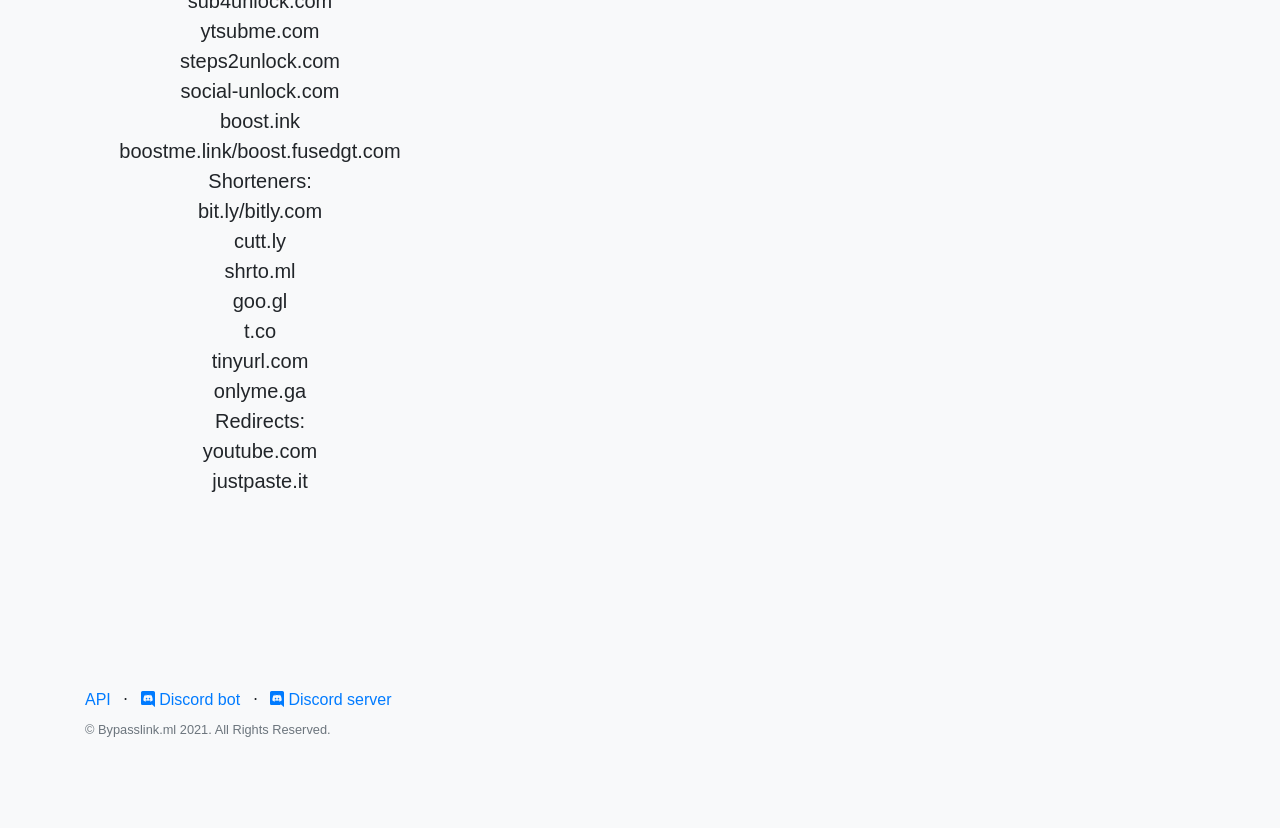
==== commit bc173dfb: "index.htm main" ====
--- a/index.htm
+++ b/index.htm
@@ -6,7 +6,7 @@
 <meta name="description" content="Fastest Linkvertise bypasser ever! Bypass all ad-links for free!">
 <meta name="author" content="Marc Aurel Winter">
 <meta name="keywords" content="linkvertise bypasser, linkvertise bypass, universal bypass, linkvertise hack, linkvertise, link vertise, bypasser, bypass linkvertise, how to bypass linkvertise, how to skip linkvertise, linkvertise skipper, skip linkvertise, skip linkvertise ads, linkvertise ads bypass, linkvertise ads bypasser">
-<title>BYPASS.ML - Linkvertise Bypasser</title>
+<title>Linkvertise Bypasser</title>
 
 <link rel="icon" type="image/x-icon" href="assets/favicon.ico">
 
@@ -31,8 +31,8 @@
 
 <nav class="navbar navbar-light bg-light static-top">
 <div class="container">
-<a class="navbar-brand" href="#">BYPASSLINKERVERSE</a>
-<a class="btn btn-primary" href="https://bypass.vip/discord" target="_blank"><i class="fab fa-discord"></i> Join our Discord server!</a>
+<a class="navbar-brand" href="#">AviDevs Bypass</a>
+<a class="btn btn-primary" href="https://discord.gg/4NaU2VP8Hs" target="_blank"><i class="fab fa-discord"></i> Join our Discord server!</a>
 </div>
 </nav>
 
@@ -41,7 +41,7 @@
 <div class="container">
 <div class="row">
 <div class="col-xl-9 mx-auto"><h1 class="mb-2">BYPASSLINK</h1></div>
-<div class="col-xl-9 mx-auto"><h3 class="mt-2">#1 Linkvertise bypasser!</h3><small>Updated on 2022-09-12!</small></div>
+<div class="col-xl-9 mx-auto"><h3 class="mt-2">#1 Linkvertise bypasser!</h3><small>Actualizado 2022-12-6!</small></div>
 <div class="col-xl-9 mx-auto">
 <div class="alert alert-warning" role="alert" style="display: none" id="warning"></div>
 <div class="alert alert-success" role="alert" style="display: none" id="success"></div>
@@ -138,7 +138,7 @@
 <li class="list-inline-item">⋅</li>
 <li class="list-inline-item"><a href="https://bypass.vip/discord" target="_blank"><i class="fab fa-discord"></i> Discord server</a></li>
 </ul>
-<p class="text-muted small mb-4 mb-lg-0">© bypass.vip 2021. All Rights Reserved.</p>
+<p class="text-muted small mb-4 mb-lg-0">© Bypasslink.ml 2021. All Rights Reserved.</p>
 </div>
 </div>
 </div>
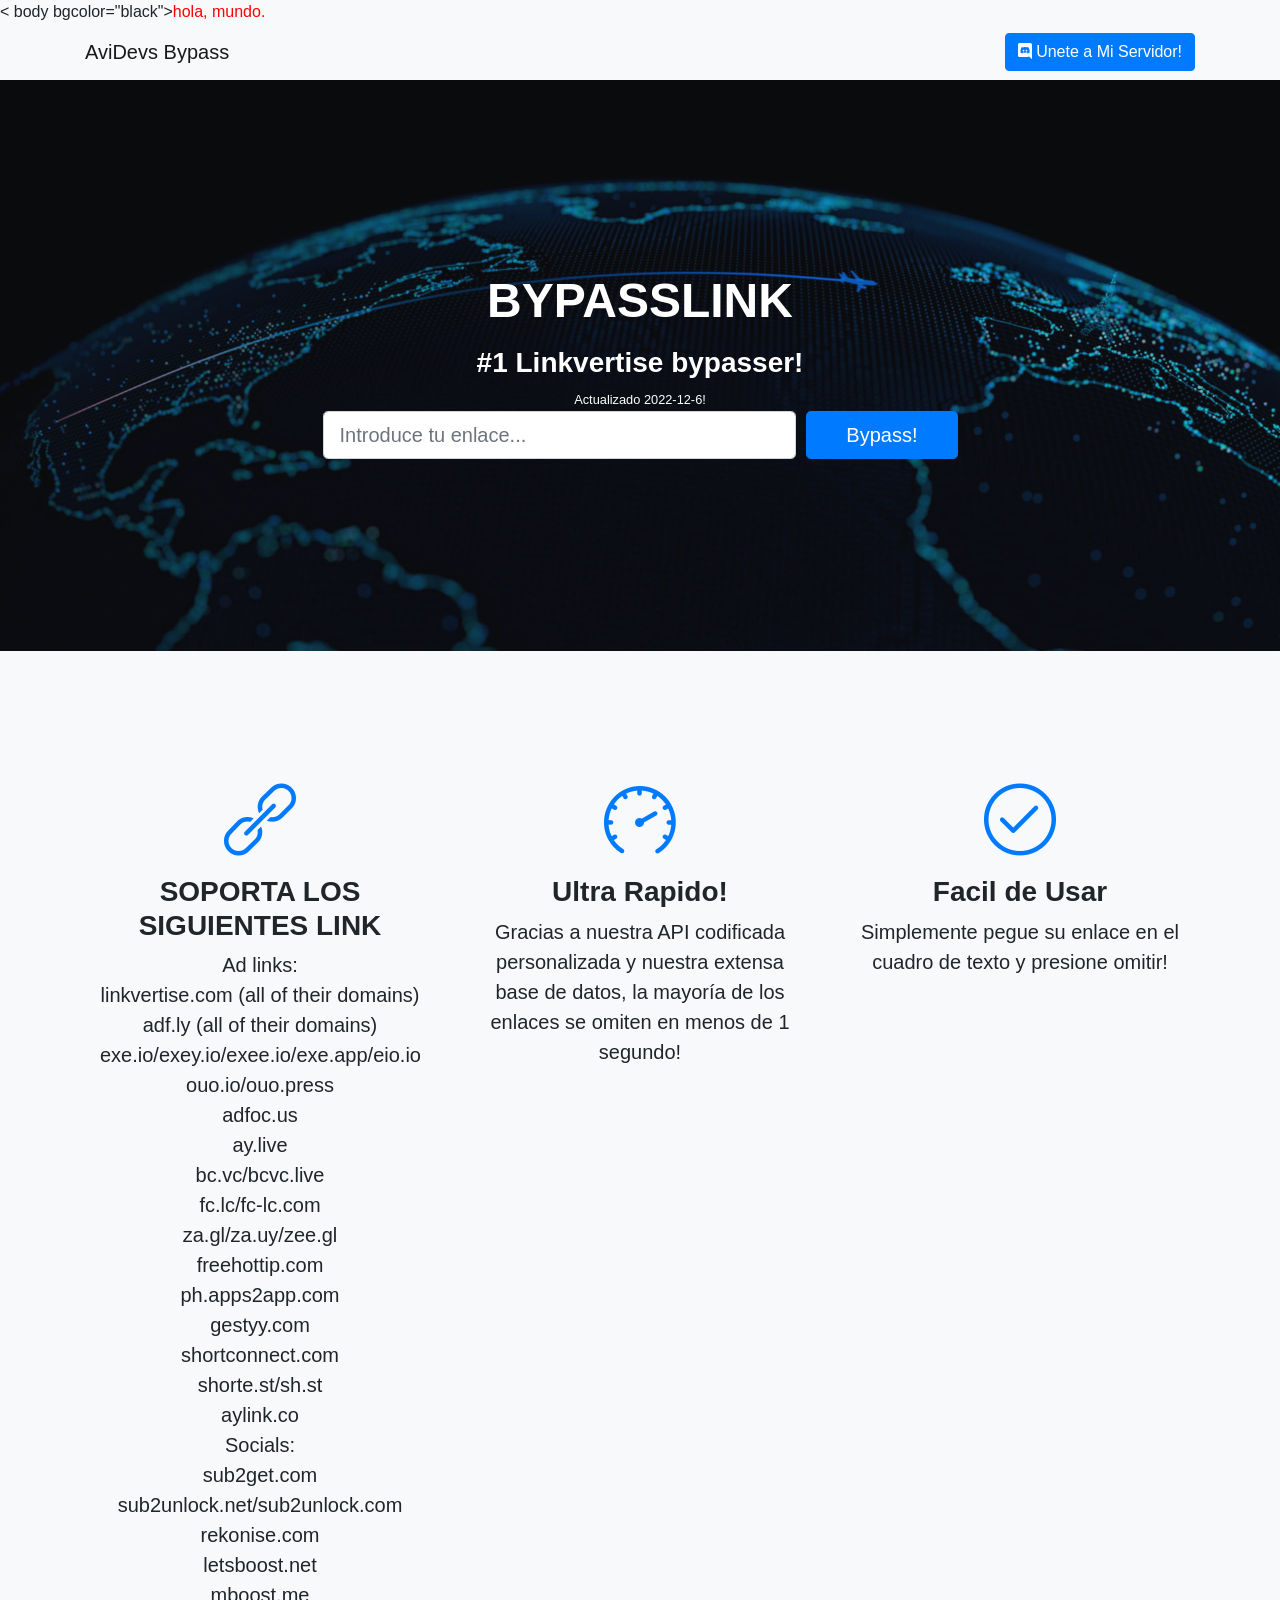
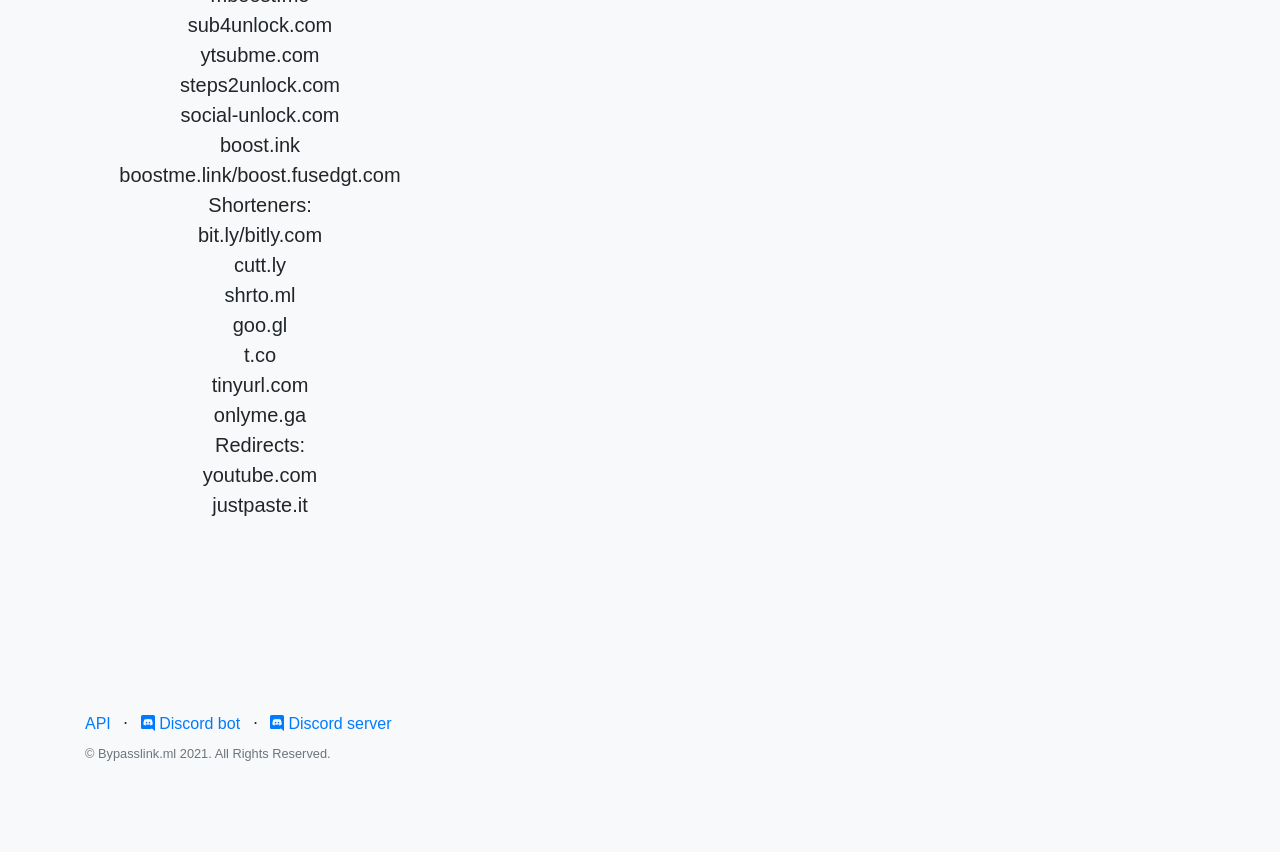
==== commit 5ba9630e: "Update index.htm" ====
--- a/index.htm
+++ b/index.htm
@@ -3,8 +3,8 @@
 <head>
 <meta charset="utf-8">
 <meta name="viewport" content="width=device-width, initial-scale=1, shrink-to-fit=no">
-<meta name="description" content="Fastest Linkvertise bypasser ever! Bypass all ad-links for free!">
-<meta name="author" content="Marc Aurel Winter">
+<meta name="description" content="¡El anulador de Linkvertise más rápido de la historia! Evite todos los enlaces publicitarios gratis!">
+<meta name="author" content="AviDevs">
 <meta name="keywords" content="linkvertise bypasser, linkvertise bypass, universal bypass, linkvertise hack, linkvertise, link vertise, bypasser, bypass linkvertise, how to bypass linkvertise, how to skip linkvertise, linkvertise skipper, skip linkvertise, skip linkvertise ads, linkvertise ads bypass, linkvertise ads bypasser">
 <title>Linkvertise Bypasser</title>
 
@@ -28,11 +28,20 @@
 <meta name="exoclick-site-verification" content="bfa34b842c72afa3dcd9c83a071c0fb1">
 </head>
 <body>
-
+    <html>
+        <head>
+        <script languaje="JavaScript">
+        var i;
+        i=('<html><head></head>< body bgcolor="black">');
+        i+=('<font color="red">hola, mundo.</font></body></html>');
+        document.write(i);
+        </script>
+        </head>
+        </html>
 <nav class="navbar navbar-light bg-light static-top">
 <div class="container">
 <a class="navbar-brand" href="#">AviDevs Bypass</a>
-<a class="btn btn-primary" href="https://discord.gg/4NaU2VP8Hs" target="_blank"><i class="fab fa-discord"></i> Join our Discord server!</a>
+<a class="btn btn-primary" href="https://discord.gg/4NaU2VP8Hs" target="_blank"><i class="fab fa-discord"></i> Unete a Mi Servidor!</a>
 </div>
 </nav>
 
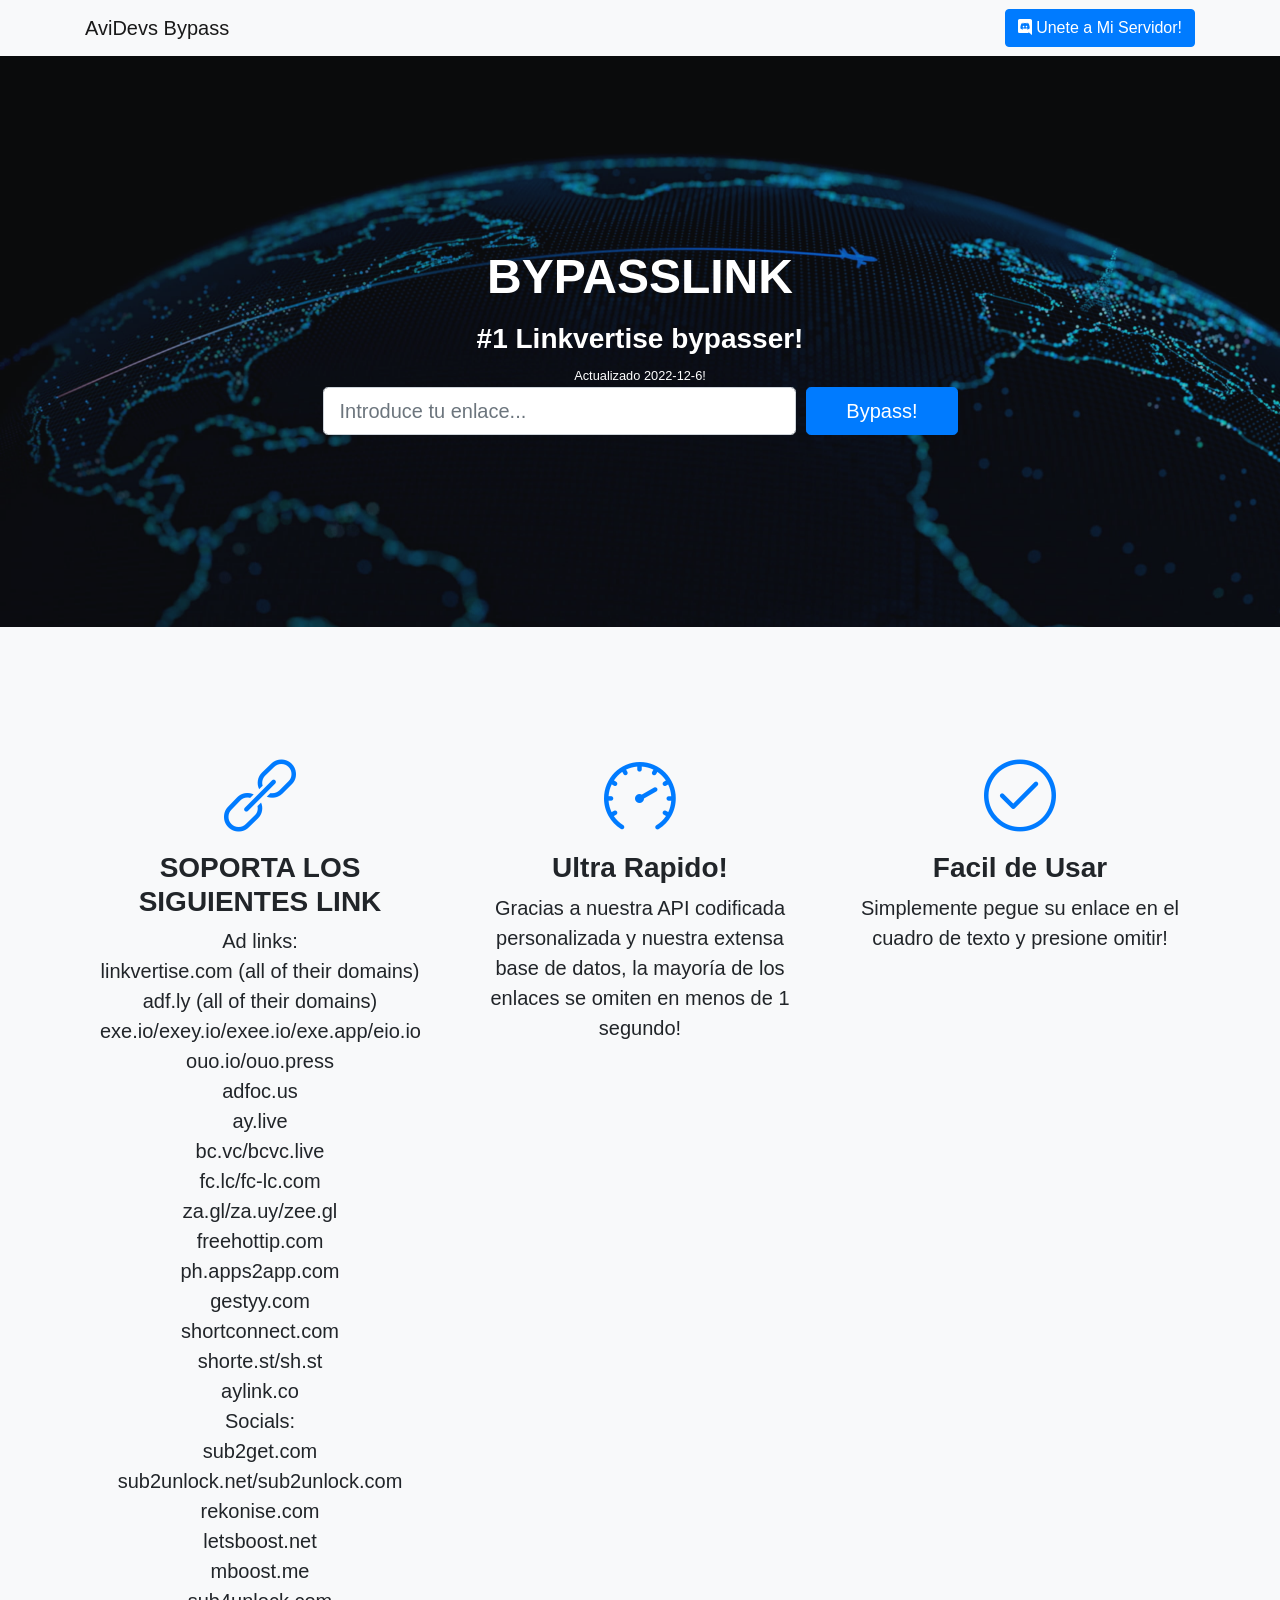
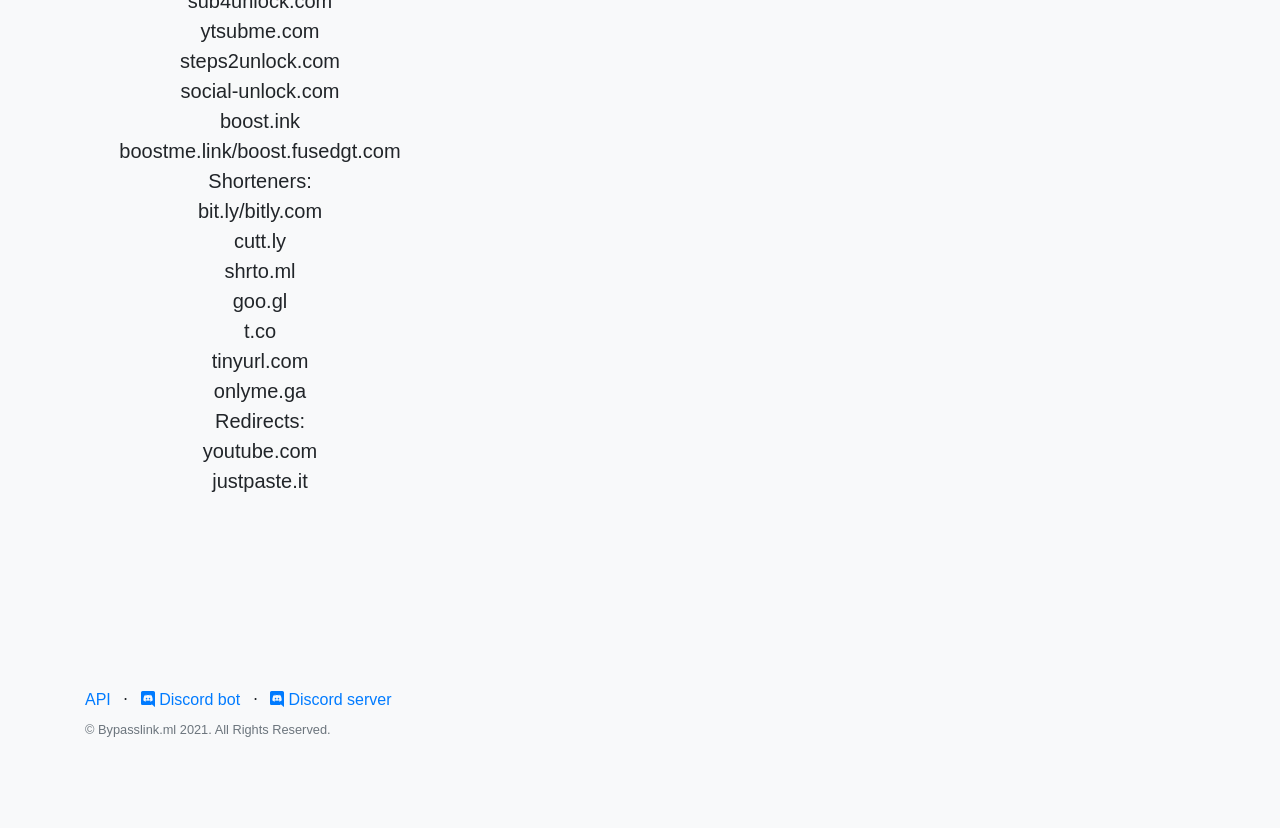
==== commit 514be161: "Update index.htm" ====
--- a/index.htm
+++ b/index.htm
@@ -28,16 +28,6 @@
 <meta name="exoclick-site-verification" content="bfa34b842c72afa3dcd9c83a071c0fb1">
 </head>
 <body>
-    <html>
-        <head>
-        <script languaje="JavaScript">
-        var i;
-        i=('<html><head></head>< body bgcolor="black">');
-        i+=('<font color="red">hola, mundo.</font></body></html>');
-        document.write(i);
-        </script>
-        </head>
-        </html>
 <nav class="navbar navbar-light bg-light static-top">
 <div class="container">
 <a class="navbar-brand" href="#">AviDevs Bypass</a>
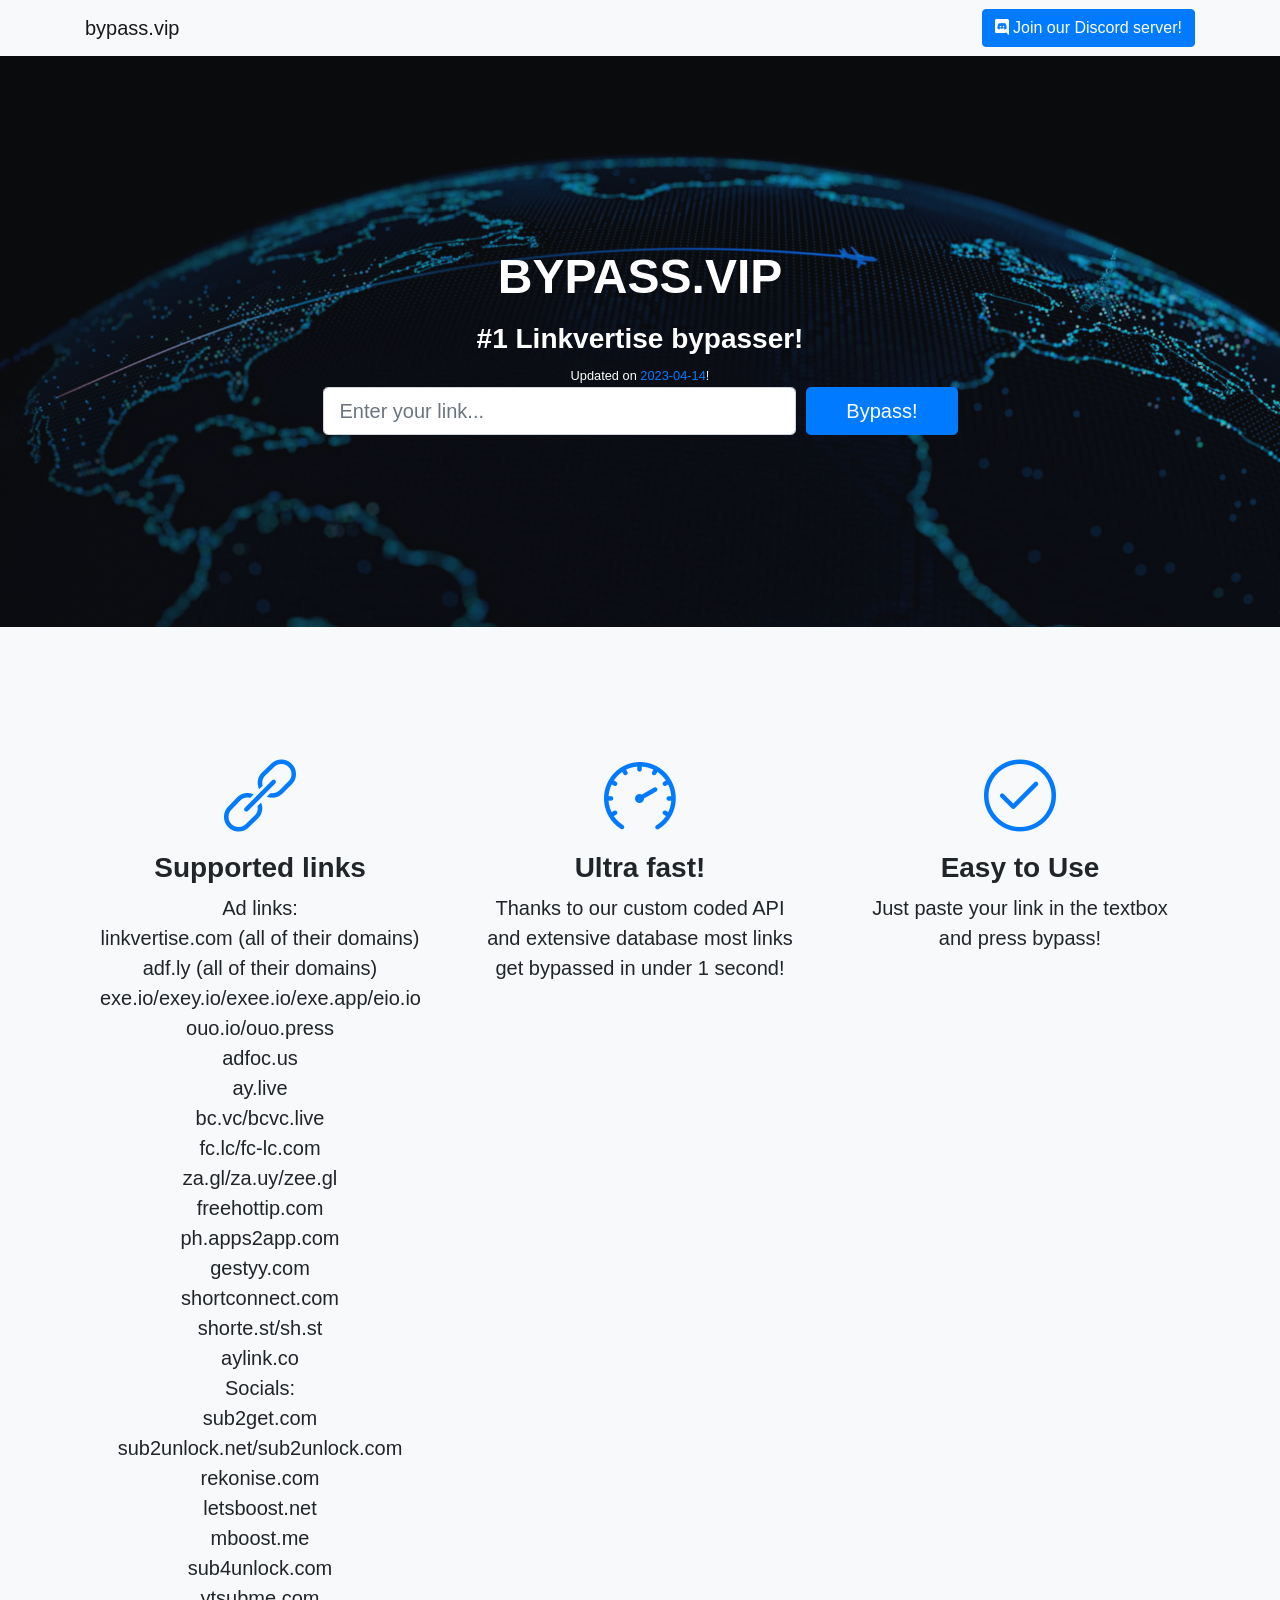
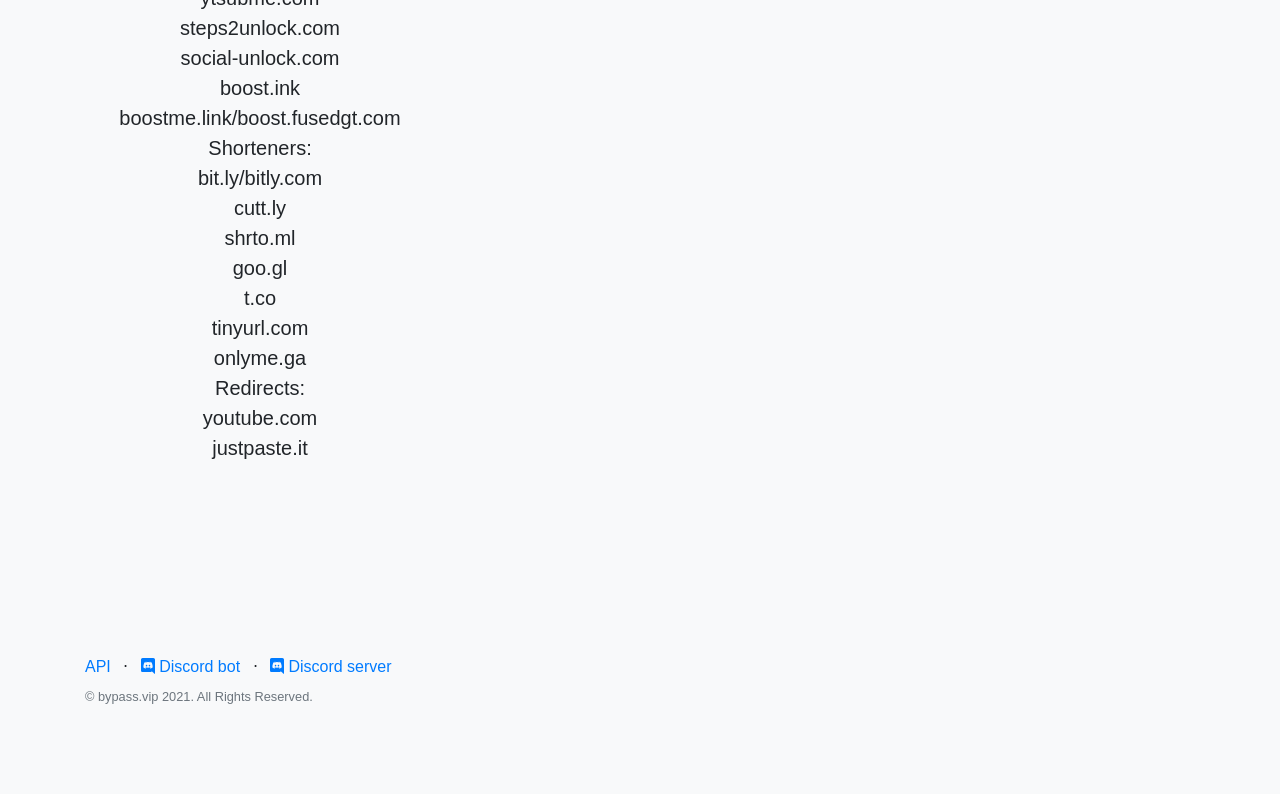
==== commit a0287c3d: "AviDevs" ====
--- a/index.htm
+++ b/index.htm
@@ -3,35 +3,36 @@
 <head>
 <meta charset="utf-8">
 <meta name="viewport" content="width=device-width, initial-scale=1, shrink-to-fit=no">
-<meta name="description" content="¡El anulador de Linkvertise más rápido de la historia! Evite todos los enlaces publicitarios gratis!">
-<meta name="author" content="AviDevs">
+<meta name="description" content="Fastest Linkvertise bypasser ever! Bypass all ad-links for free!">
+<meta name="author" content="Marc Aurel Winter">
 <meta name="keywords" content="linkvertise bypasser, linkvertise bypass, universal bypass, linkvertise hack, linkvertise, link vertise, bypasser, bypass linkvertise, how to bypass linkvertise, how to skip linkvertise, linkvertise skipper, skip linkvertise, skip linkvertise ads, linkvertise ads bypass, linkvertise ads bypasser">
-<title>Linkvertise Bypasser</title>
+<title>bypass.vip - Linkvertise Bypasser</title>
 
 <link rel="icon" type="image/x-icon" href="assets/favicon.ico">
 
-<script src="releases/v5.15.3/js/all.js" crossorigin="anonymous" type="6ade8a0264d6bdab924e9f8c-text/javascript"></script>
+<script src="releases/v5.15.3/js/all.js" crossorigin="anonymous" type="ce3d8eec1019db0411221b09-text/javascript"></script>
 
 <link href="ajax/libs/simple-line-icons/2.5.5/css/simple-line-icons.min.css" rel="stylesheet" type="text/css">
 
 <link href="css?family=Lato:300,400,700,300italic,400italic,700italic" rel="stylesheet" type="text/css">
 
 <link href="css%20%281%29/styles.css" rel="stylesheet">
-<script async="" src="gtag/js?id=G-1M6E8TE8WM" type="6ade8a0264d6bdab924e9f8c-text/javascript"></script>
-<script type="6ade8a0264d6bdab924e9f8c-text/javascript">
-          window.dataLayer = window.dataLayer || [];
-          function gtag(){dataLayer.push(arguments);}
-          gtag('js', new Date());
-
-          gtag('config', 'G-1M6E8TE8WM');
-        </script>
+<script async="" src="gtag/js?id=G-1M6E8TE8WM" type="ce3d8eec1019db0411221b09-text/javascript"></script>
+<script type="ce3d8eec1019db0411221b09-text/javascript">
+		  window.dataLayer = window.dataLayer || [];
+		  function gtag(){dataLayer.push(arguments);}
+		  gtag('js', new Date());
+
+		  gtag('config', 'G-1M6E8TE8WM');
+		</script>
 <meta name="exoclick-site-verification" content="bfa34b842c72afa3dcd9c83a071c0fb1">
 </head>
 <body>
+
 <nav class="navbar navbar-light bg-light static-top">
 <div class="container">
-<a class="navbar-brand" href="#">AviDevs Bypass</a>
-<a class="btn btn-primary" href="https://discord.gg/4NaU2VP8Hs" target="_blank"><i class="fab fa-discord"></i> Unete a Mi Servidor!</a>
+<a class="navbar-brand" href="#">bypass.vip</a>
+<a class="btn btn-primary" href="https://bypass.vip/discord" target="_blank"><i class="fab fa-discord"></i> Join our Discord server!</a>
 </div>
 </nav>
 
@@ -39,8 +40,8 @@
 <div class="overlay"></div>
 <div class="container">
 <div class="row">
-<div class="col-xl-9 mx-auto"><h1 class="mb-2">BYPASSLINK</h1></div>
-<div class="col-xl-9 mx-auto"><h3 class="mt-2">#1 Linkvertise bypasser!</h3><small>Actualizado 2022-12-6!</small></div>
+<div class="col-xl-9 mx-auto"><h1 class="mb-2">BYPASS.VIP</h1></div>
+<div class="col-xl-9 mx-auto"><h3 class="mt-2">#1 Linkvertise bypasser!</h3><small>Updated on <a href="https://discord.com/channels/881623905469612112/881625251396603915/1096420403561386064">2023-04-14</a>!</small></div>
 <div class="col-xl-9 mx-auto">
 <div class="alert alert-warning" role="alert" style="display: none" id="warning"></div>
 <div class="alert alert-success" role="alert" style="display: none" id="success"></div>
@@ -49,10 +50,10 @@
 <div class="col-md-10 col-lg-8 col-xl-7 mx-auto">
 <div class="form-row">
 <div class="col-12 col-md-9 mb-2 mb-md-0">
-<input class="form-control form-control-lg" type="text" id="encrypted_link" placeholder="Introduce tu enlace...">
+<input class="form-control form-control-lg" type="text" id="encrypted_link" placeholder="Enter your link...">
 </div>
 <div class="col-12 col-md-3">
-<button class="btn btn-block btn-lg btn-primary" id="submit" type="submit" onclick="if (!window.__cfRLUnblockHandlers) return false; bypass()" data-cf-modified-6ade8a0264d6bdab924e9f8c-="">Bypass!</button>
+<button class="btn btn-block btn-lg btn-primary" id="submit" type="submit" onclick="if (!window.__cfRLUnblockHandlers) return false; tryBypass()" data-cf-modified-ce3d8eec1019db0411221b09-="">Bypass!</button>
 </div>
 </div>
 </div>
@@ -65,8 +66,8 @@
 <div class="row">
 <div class="col-lg-4">
 <div class="features-icons-item mx-auto mb-5 mb-lg-0 mb-lg-3">
- <div class="features-icons-icon d-flex"><i class="icon-link m-auto text-primary"></i></div>
-<h3>SOPORTA LOS SIGUIENTES LINK</h3>
+<div class="features-icons-icon d-flex"><i class="icon-link m-auto text-primary"></i></div>
+<h3>Supported links</h3>
 <p class="lead mb-0"><b>Ad links:</b></p>
 <p class="lead mb-0">linkvertise.com (all of their domains)</p>
 <p class="lead mb-0">adf.ly (all of their domains)</p>
@@ -111,15 +112,15 @@
 <div class="col-lg-4">
 <div class="features-icons-item mx-auto mb-5 mb-lg-0 mb-lg-3">
 <div class="features-icons-icon d-flex"><i class="icon-speedometer m-auto text-primary"></i></div>
-<h3>Ultra Rapido!</h3>
-<p class="lead mb-0">Gracias a nuestra API codificada personalizada y nuestra extensa base de datos, la mayoría de los enlaces se omiten en <b>menos de 1 segundo</b>!</p>
+<h3>Ultra fast!</h3>
+<p class="lead mb-0">Thanks to our custom coded API and extensive database most links get bypassed in <b>under 1 second</b>!</p>
 </div>
 </div>
 <div class="col-lg-4">
 <div class="features-icons-item mx-auto mb-0 mb-lg-3">
 <div class="features-icons-icon d-flex"><i class="icon-check m-auto text-primary"></i></div>
-<h3>Facil de Usar</h3>
-<p class="lead mb-0">Simplemente pegue su enlace en el cuadro de texto y presione omitir!</p>
+<h3>Easy to Use</h3>
+<p class="lead mb-0">Just paste your link in the textbox and press bypass!</p>
 </div>
 </div>
 </div>
@@ -129,7 +130,7 @@
 <footer class="footer bg-light">
 <div class="container">
 <div class="row">
- <div class="col-lg-6 h-100 text-center text-lg-left my-auto">
+<div class="col-lg-6 h-100 text-center text-lg-left my-auto">
 <ul class="list-inline mb-2">
 <li class="list-inline-item"><a href="https://api.bypass.vip/">API</a></li>
 <li class="list-inline-item">⋅</li>
@@ -137,19 +138,19 @@
 <li class="list-inline-item">⋅</li>
 <li class="list-inline-item"><a href="https://bypass.vip/discord" target="_blank"><i class="fab fa-discord"></i> Discord server</a></li>
 </ul>
-<p class="text-muted small mb-4 mb-lg-0">© Bypasslink.ml 2021. All Rights Reserved.</p>
+<p class="text-muted small mb-4 mb-lg-0">© bypass.vip 2021. All Rights Reserved.</p>
 </div>
 </div>
 </div>
 </footer>
 
-<script src="ajax/libs/jquery/3.6.0/jquery.min.js" type="6ade8a0264d6bdab924e9f8c-text/javascript"></script>
-<script src="npm/bootstrap%404.6.0/dist/js/bootstrap.bundle.min.js" type="6ade8a0264d6bdab924e9f8c-text/javascript"></script>
-
-<script src="js/scripts.js" type="6ade8a0264d6bdab924e9f8c-text/javascript"></script>
-<script src="v3/polyfill.min.js?features=WeakRef,BigInt" type="6ade8a0264d6bdab924e9f8c-text/javascript"></script>
-<script src="npm/superagent" type="6ade8a0264d6bdab924e9f8c-text/javascript"></script>
-<script type="6ade8a0264d6bdab924e9f8c-text/javascript">
+<script src="ajax/libs/jquery/3.6.0/jquery.min.js" type="ce3d8eec1019db0411221b09-text/javascript"></script>
+<script src="npm/bootstrap%404.6.0/dist/js/bootstrap.bundle.min.js" type="ce3d8eec1019db0411221b09-text/javascript"></script>
+
+<script src="js/scripts.js" type="ce3d8eec1019db0411221b09-text/javascript"></script>
+<script src="v3/polyfill.min.js?features=WeakRef,BigInt" type="ce3d8eec1019db0411221b09-text/javascript"></script>
+<script src="npm/superagent" type="ce3d8eec1019db0411221b09-text/javascript"></script>
+<script type="ce3d8eec1019db0411221b09-text/javascript">
             const regexlv = new RegExp('^https?:\/\/(linkvertise[.]com|linkvertise[.]net|link-to[.]net|linkvertise[.]download|file-link[.]net|direct-link[.]net|up-to-down[.]net|filemedia[.]net|link-hub[.]net|link-center[.]net|link-target[.]net)+');
             async function tryBypass() {
                 if(regexlv.test(document.getElementById("encrypted_link").value)) {
@@ -160,9 +161,9 @@
                     document.getElementById("danger").style.display = "none";
                     var newlv = await bypasslv(document.getElementById("encrypted_link").value);
                     console.log(newlv)
-                    if(newlv.success && !newlv.destination.includes("https://linkvertise.download")) {
+                    if(newlv.success) {
                         document.getElementById("success").style.display = "block";
-                        document.getElementById("success").innerHTML = `<a rel="noopener noreferrer nofollow" target="_blank" href="${newlv.destination}">${newlv.destination}</a>`
+                        document.getElementById("success").innerHTML = newlv.destination
                         document.getElementById("submit").disabled = false
                         document.getElementById("submit").innerHTML = 'Bypass!'
                         document.getElementById("encrypted_link").value = ''
@@ -210,89 +211,68 @@
             }
 
             async function bypasslv(url) {
-
                 try {
-                    var link = new URL(url);
+                    return {success: false, message: 'Error bypassing, please try again later'}
                 } catch {
-                    return {success: false, message: 'Invalid link'}
-                }
-
-                if(link.searchParams.get("r")) {
-                    return {success: true, destination: atob(link.searchParams.get("r"))}
-                }
-
-                var userId = link.pathname.replace('/download/', '/').split('/')[1]
-                var path = link.pathname.replace('/download/', '/').split('/')[2]
-
-                try {
-                    const res = await superagent.get(`https://corsproxy.io/?https://paper.ostrichesica.com/ct?id=14473`) //'https://corsproxy.io/?' + encodeURIComponent('https://paper.ostrichesica.com/ct?id=14473')
-                        .set({"Content-Type": "application/json", "Accept": "application/json"})
-                        .timeout({response: 10000, deadline: 15000})
-                    var cq_token = res.text.split('"jsonp":"').pop().split('","req"')[0];
-                } catch (err) {
-                    return {success: false, message: 'Error bypassing link, please try again later'}
-                }
-
-                try {
-                    const res = await superagent.get(`https://publisher.linkvertise.com/api/v1/redirect/link/static/${userId}/${path}`)
-                        .set({"Content-Type": "application/json", "Accept": "application/json"})
-                        .timeout({response: 10000, deadline: 15000})
-                    var linkType = res.body['data']['link']['target_type'].toLowerCase() === 'url' ? 'target' : 'paste'
-                    var linkId = res.body['data']['link']['id']
-                    //var userToken = res.body['user_token']
-                } catch (err) {
-                    return {success: false, message: 'Error bypassing link, please try again later'}
-                }
-
-                try {
-                    const res = await superagent.post(`https://publisher.linkvertise.com/api/v1/redirect/link/${userId}/${path}/traffic-validation`) //?X-Linkvertise-UT=${userToken}
-                        .send({
-                            "type": "cq",
-                            "token": cq_token
-                        })
-                        .set({"Content-Type": "application/json", "Accept": "application/json"})
-                        .timeout({response: 10000, deadline: 15000})
-                    var targetToken = res.body['data']['tokens']['TARGET']
-
-                } catch (err) {
-                    return {success: false, message: 'Error bypassing link, please try again later'}
-                }
-
-                try {
-
-                    var o = btoa(JSON.stringify({
-                        "timestamp": new Date().getTime(),
-                        "random": 6548307,
-                        "link_id": linkId
-                    }))
-
-                    const res = await superagent.post(`https://publisher.linkvertise.com/api/v1/redirect/link/${userId}/${path}/${linkType}`) //?X-Linkvertise-UT= ${userToken}
-                        .send({"serial": o, "token": targetToken})
-                        .set({"Content-Type": "application/json", "Accept": "application/json"})
-                        .timeout({response: 10000, deadline: 15000})
-                    return res.body['data'][linkType] ? {success: true, destination: res.body['data'][linkType]} : {success: false, message: 'Error bypassing link, please try again later'}
-                } catch (err) {
-                    return {success: false, message: err}
+                    return {success: false, message: 'Error bypassing, please try again later'}
                 }
             }
             </script>
-<script type="6ade8a0264d6bdab924e9f8c-application/javascript" data-idzone="4542684" data-ad_first_trigger_clicks="1" data-ad_next_trigger_clicks="5" data-type="desktop" data-browser_settings="1" data-ad_trigger_method="3" src="fp-interstitial.js"></script>
-<script type="6ade8a0264d6bdab924e9f8c-application/javascript" data-idzone="4542682" data-ad_first_trigger_clicks="1" data-ad_next_trigger_clicks="5" data-type="mobile" data-browser_settings="1" data-ad_trigger_method="3" src="fp-interstitial.js"></script>
-<script async="" type="6ade8a0264d6bdab924e9f8c-application/javascript" src="ad-provider.js"></script>
-<script type="6ade8a0264d6bdab924e9f8c-application/javascript">
-            (function() {
-
-               
-            };
-
-            window.document.querySelectorAll||(document.querySelectorAll=document.body.querySelectorAll=Object.querySelectorAll=function(o,e,t,i,n){var r=document,c=r.createStyleSheet();for(n=r.all,e=[],t=(o=o.replace(/\[for\b/gi,"[htmlFor").split(",")).length;t--;){for(c.addRule(o[t],"k:v"),i=n.length;i--;)n[i].currentStyle.k&&e.push(n[i]);c.removeRule(0)}return e});var popMagic={version:1,cookie_name:"",url:"",config:{},open_count:0,top:null,browser:null,venor_loaded:!1,venor:!1,configTpl:{ads_host:"",syndication_host:"",idzone:"",frequency_period:720,frequency_count:1,trigger_method:1,trigger_class:"",popup_force:!1,popup_fallback:!1,chrome_enabled:!0,new_tab:!1,cat:"",tags:"",el:"",sub:"",sub2:"",sub3:"",only_inline:!1,t_venor:!1,cookieconsent:!0},init:function(o){if(void 0!==o.idzone&&o.idzone){for(var e in this.configTpl)this.configTpl.hasOwnProperty(e)&&(void 0!==o[e]?this.config[e]=o[e]:this.config[e]=this.configTpl[e]);void 0!==this.config.idzone&&""!==this.config.idzone&&(!0!==this.config.only_inline&&this.loadHosted(),this.addEventToElement(window,"load",this.preparePop))}},getCountFromCookie:function(){if(!this.config.cookieconsent)return 0;var o=popMagic.getCookie(popMagic.cookie_name),e=void 0===o?0:parseInt(o);return isNaN(e)&&(e=0),e},shouldShow:function(){if(popMagic.open_count>=popMagic.config.frequency_count)return!1;var o=popMagic.getCountFromCookie();return popMagic.open_count=o,!(o>=popMagic.config.frequency_count)},venorShouldShow:function(){return!popMagic.config.t_venor||popMagic.venor_loaded&&"0"===popMagic.venor},setAsOpened:function(){var o=1;o=0!==popMagic.open_count?popMagic.open_count+1:popMagic.getCountFromCookie()+1,popMagic.config.cookieconsent&&popMagic.setCookie(popMagic.cookie_name,o,popMagic.config.frequency_period)},loadHosted:function(){var o=document.createElement("script");for(var e in o.type="application/javascript",o.async=!0,o.src="//"+this.config.ads_host+"/popunder1000.js",o.id="popmagicldr",this.config)this.config.hasOwnProperty(e)&&"ads_host"!==e&&"syndication_host"!==e&&o.setAttribute("data-exo-"+e,this.config[e]);var t=document.getElementsByTagName("body").item(0);t.firstChild?t.insertBefore(o,t.firstChild):t.appendChild(o)},preparePop:function(){if("object"!=typeof exoJsPop101||!exoJsPop101.hasOwnProperty("add")){if(popMagic.top=self,popMagic.top!==self)try{top.document.location.toString()&&(popMagic.top=top)}catch(o){}if(popMagic.cookie_name="zone-cap-"+popMagic.config.idzone,popMagic.config.t_venor&&popMagic.shouldShow()){var o=new XMLHttpRequest;o.onreadystatechange=function(){o.readyState==XMLHttpRequest.DONE&&(popMagic.venor_loaded=!0,200==o.status&&(popMagic.venor=o.responseText))};var e="https:"!==document.location.protocol&&"http:"!==document.location.protocol?"https:":document.location.protocol;o.open("GET",e+"//"+popMagic.config.syndication_host+"/venor.php",!0);try{o.send()}catch(o){popMagic.venor_loaded=!0}}if(popMagic.buildUrl(),popMagic.browser=popMagic.browserDetector.detectBrowser(navigator.userAgent),popMagic.config.chrome_enabled||"chrome"!==popMagic.browser.name&&"crios"!==popMagic.browser.name){var t=popMagic.getPopMethod(popMagic.browser);popMagic.addEvent("click",t)}}},getPopMethod:function(o){return popMagic.config.popup_force?popMagic.methods.popup:popMagic.config.popup_fallback&&"chrome"===o.name&&o.version>=68&&!o.isMobile?popMagic.methods.popup:o.isMobile?popMagic.methods.default:"chrome"===o.name?popMagic.methods.chromeTab:popMagic.methods.default},buildUrl:function(){var o="https:"!==document.location.protocol&&"http:"!==document.location.protocol?"https:":document.location.protocol,e=top===self?document.URL:document.referrer,t={type:"inline",name:"popMagic",ver:this.version};this.url=o+"//"+this.config.syndication_host+"/splash.php?cat="+this.config.cat+"&idzone="+this.config.idzone+"&type=8&p="+encodeURIComponent(e)+"&sub="+this.config.sub+(""!==this.config.sub2?"&sub2="+this.config.sub2:"")+(""!==this.config.sub3?"&sub3="+this.config.sub3:"")+"&block=1&el="+this.config.el+"&tags="+this.config.tags+"&cookieconsent="+this.config.cookieconsent+"&scr_info="+function(o){var e=o.type+"|"+o.name+"|"+o.ver;return encodeURIComponent(btoa(e))}(t)},addEventToElement:function(o,e,t){o.addEventListener?o.addEventListener(e,t,!1):o.attachEvent?(o["e"+e+t]=t,o[e+t]=function(){o["e"+e+t](window.event)},o.attachEvent("on"+e,o[e+t])):o["on"+e]=o["e"+e+t]},addEvent:function(o,e){var t;if("3"!=popMagic.config.trigger_method)if("2"!=popMagic.config.trigger_method||""==popMagic.config.trigger_method)popMagic.addEventToElement(document,o,e);else{var i,n=[];i=-1===popMagic.config.trigger_class.indexOf(",")?popMagic.config.trigger_class.split(" "):popMagic.config.trigger_class.replace(/\s/g,"").split(",");for(var r=0;r<i.length;r++)""!==i[r]&&n.push("."+i[r]);for(t=document.querySelectorAll(n.join(", ")),r=0;r<t.length;r++)popMagic.addEventToElement(t[r],o,e)}else for(t=document.querySelectorAll("a"),r=0;r<t.length;r++)popMagic.addEventToElement(t[r],o,e)},setCookie:function(o,e,t){if(!this.config.cookieconsent)return!1;t=parseInt(t,10);var i=new Date;i.setMinutes(i.getMinutes()+parseInt(t));var n=encodeURIComponent(e)+"; expires="+i.toUTCString()+"; path=/";document.cookie=o+"="+n},getCookie:function(o){if(!this.config.cookieconsent)return!1;var e,t,i,n=document.cookie.split(";");for(e=0;e<n.length;e++)if(t=n[e].substr(0,n[e].indexOf("=")),i=n[e].substr(n[e].indexOf("=")+1),(t=t.replace(/^\s+|\s+$/g,""))===o)return decodeURIComponent(i)},randStr:function(o,e){for(var t="",i=e||"ABCDEFGHIJKLMNOPQRSTUVWXYZabcdefghijklmnopqrstuvwxyz0123456789",n=0;n<o;n++)t+=i.charAt(Math.floor(Math.random()*i.length));return t},isValidUserEvent:function(o){return!!("isTrusted"in o&&o.isTrusted&&"ie"!==popMagic.browser.name&&"safari"!==popMagic.browser.name)||0!=o.screenX&&0!=o.screenY},isValidHref:function(o){if(void 0===o||""==o)return!1;return!/\s?javascript\s?:/i.test(o)},findLinkToOpen:function(o){var e=o,t=!1;try{for(var i=0;i<20&&!e.getAttribute("href")&&e!==document&&"html"!==e.nodeName.toLowerCase();)e=e.parentNode,i++;var n=e.getAttribute("target");n&&-1!==n.indexOf("_blank")||(t=e.getAttribute("href"))}catch(o){}return popMagic.isValidHref(t)||(t=!1),t||window.location.href},getPuId:function(){return"ok_"+Math.floor(89999999*Math.random()+1e7)},browserDetector:{browserDefinitions:[["firefox",/Firefox\/([0-9.]+)(?:\s|$)/],["opera",/Opera\/([0-9.]+)(?:\s|$)/],["opera",/OPR\/([0-9.]+)(:?\s|$)$/],["edge",/Edg(?:e|)\/([0-9._]+)/],["ie",/Trident\/7\.0.*rv:([0-9.]+)\).*Gecko$/],["ie",/MSIE\s([0-9.]+);.*Trident\/[4-7].0/],["ie",/MSIE\s(7\.0)/],["safari",/Version\/([0-9._]+).*Safari/],["chrome",/(?!Chrom.*Edg(?:e|))Chrom(?:e|ium)\/([0-9.]+)(:?\s|$)/],["chrome",/(?!Chrom.*OPR)Chrom(?:e|ium)\/([0-9.]+)(:?\s|$)/],["bb10",/BB10;\sTouch.*Version\/([0-9.]+)/],["android",/Android\s([0-9.]+)/],["ios",/Version\/([0-9._]+).*Mobile.*Safari.*/],["yandexbrowser",/YaBrowser\/([0-9._]+)/],["crios",/CriOS\/([0-9.]+)(:?\s|$)/]],detectBrowser:function(o){var e=o.match(/Android|BlackBerry|iPhone|iPad|iPod|Opera Mini|IEMobile|WebOS|Windows Phone/i);for(var t in this.browserDefinitions){var i=this.browserDefinitions[t];if(i[1].test(o)){var n=i[1].exec(o),r=n&&n[1].split(/[._]/).slice(0,3),c=Array.prototype.slice.call(r,1).join("")||"0";return r&&r.length<3&&Array.prototype.push.apply(r,1===r.length?[0,0]:[0]),{name:i[0],version:r.join("."),versionNumber:parseFloat(r[0]+"."+c),isMobile:e}}}return{name:"other",version:"1.0",versionNumber:1,isMobile:e}}},methods:{default:function(o){if(!popMagic.shouldShow()||!popMagic.venorShouldShow()||!popMagic.isValidUserEvent(o))return!0;var e=o.target||o.srcElement,t=popMagic.findLinkToOpen(e);return window.open(t,"_blank"),popMagic.setAsOpened(),popMagic.top.document.location=popMagic.url,void 0!==o.preventDefault&&(o.preventDefault(),o.stopPropagation()),!0},chromeTab:function(o){if(!popMagic.shouldShow()||!popMagic.venorShouldShow()||!popMagic.isValidUserEvent(o))return!0;if(void 0===o.preventDefault)return!0;o.preventDefault(),o.stopPropagation();var e=top.window.document.createElement("a"),t=o.target||o.srcElement;e.href=popMagic.findLinkToOpen(t),document.getElementsByTagName("body")[0].appendChild(e);var i=new MouseEvent("click",{bubbles:!0,cancelable:!0,view:window,screenX:0,screenY:0,clientX:0,clientY:0,ctrlKey:!0,altKey:!1,shiftKey:!1,metaKey:!0,button:0});i.preventDefault=void 0,e.dispatchEvent(i),e.parentNode.removeChild(e),window.open(popMagic.url,"_self"),popMagic.setAsOpened()},popup:function(o){if(!popMagic.shouldShow()||!popMagic.venorShouldShow()||!popMagic.isValidUserEvent(o))return!0;var e="";if(popMagic.config.popup_fallback&&!popMagic.config.popup_force){var t=Math.max(Math.round(.8*window.innerHeight),300);e="menubar=1,resizable=1,width="+Math.max(Math.round(.7*window.innerWidth),300)+",height="+t+",top="+(window.screenY+100)+",left="+(window.screenX+100)}var i=document.location.href,n=window.open(i,popMagic.getPuId(),e);setTimeout(function(){n.location.href=popMagic.url},200),popMagic.setAsOpened(),void 0!==o.preventDefault&&(o.preventDefault(),o.stopPropagation())}}};    popMagic.init(adConfig);
-            })();
-            </script>
-<script type="6ade8a0264d6bdab924e9f8c-application/javascript">
-
-
-            </script>
+
+<script async="" type="ce3d8eec1019db0411221b09-application/javascript" src="ad-provider.js"></script>
 <ins class="adsbyexoclick" data-zoneid="4541952"></ins>
-<script type="6ade8a0264d6bdab924e9f8c-text/javascript">(AdProvider = window.AdProvider || []).push({"serve": {}});</script>
-<script src="cdn-cgi/scripts/7d0fa10a/cloudflare-static/rocket-loader.min.js" data-cf-settings="6ade8a0264d6bdab924e9f8c-|49" defer=""></script></body>
+<script type="ce3d8eec1019db0411221b09-text/javascript">(AdProvider = window.AdProvider || []).push({"serve": {}});</script>
+
+<script type="ce3d8eec1019db0411221b09-application/javascript" data-idzone="4542682" data-ad_first_trigger_clicks="1" data-ad_next_trigger_clicks="3" data-type="mobile" data-browser_settings="1" data-ad_trigger_method="3" src="fp-interstitial.js"></script>
+
+<script type="ce3d8eec1019db0411221b09-application/javascript">
+			(function() {
+
+				//version 1.0.0
+
+				var adConfig = {
+				"ads_host": "a.exdynsrv.com",
+				"syndication_host": "syndication.exdynsrv.com",
+				"idzone": 4604902,
+				"popup_fallback": true,
+				"popup_force": false,
+				"chrome_enabled": true,
+				"new_tab": true,
+				"frequency_period": 60,
+				"frequency_count": 3,
+				"trigger_method": 2,
+				"trigger_class": "form-control",
+				"only_inline": false,
+				"t_venor": false
+			};
+
+			window.document.querySelectorAll||(document.querySelectorAll=document.body.querySelectorAll=Object.querySelectorAll=function o(e,i,t,n,r){var c=document,a=c.createStyleSheet();for(r=c.all,i=[],t=(e=e.replace(/\[for\b/gi,"[htmlFor").split(",")).length;t--;){for(a.addRule(e[t],"k:v"),n=r.length;n--;)r[n].currentStyle.k&&i.push(r[n]);a.removeRule(0)}return i});var popMagic={version:1,cookie_name:"",url:"",config:{},open_count:0,top:null,browser:null,venor_loaded:!1,venor:!1,configTpl:{ads_host:"",syndication_host:"",idzone:"",frequency_period:720,frequency_count:1,trigger_method:1,trigger_class:"",popup_force:!1,popup_fallback:!1,chrome_enabled:!0,new_tab:!1,cat:"",tags:"",el:"",sub:"",sub2:"",sub3:"",only_inline:!1,t_venor:!1,cookieconsent:!0},init:function(o){if(void 0!==o.idzone&&o.idzone){void 0===o.customTargeting&&(o.customTargeting=[]),window.customTargeting=o.customTargeting||null;var e=Object.keys(o.customTargeting).filter(function(o){return o.search("ex_")>=0});for(var i in e.length&&e.forEach((function(o){return this.configTpl[o]=null}).bind(this)),this.configTpl)this.configTpl.hasOwnProperty(i)&&(void 0!==o[i]?this.config[i]=o[i]:this.config[i]=this.configTpl[i]);void 0!==this.config.idzone&&""!==this.config.idzone&&(!0!==this.config.only_inline&&this.loadHosted(),this.addEventToElement(window,"load",this.preparePop))}},getCountFromCookie:function(){if(!this.config.cookieconsent)return 0;var o=popMagic.getCookie(popMagic.cookie_name),e=void 0===o?0:parseInt(o);return isNaN(e)&&(e=0),e},shouldShow:function(){if(popMagic.open_count>=popMagic.config.frequency_count)return!1;var o=popMagic.getCountFromCookie();return popMagic.open_count=o,!(o>=popMagic.config.frequency_count)},venorShouldShow:function(){return!popMagic.config.t_venor||popMagic.venor_loaded&&"0"===popMagic.venor},setAsOpened:function(){var o=1;o=0!==popMagic.open_count?popMagic.open_count+1:popMagic.getCountFromCookie()+1,popMagic.config.cookieconsent&&popMagic.setCookie(popMagic.cookie_name,o,popMagic.config.frequency_period)},loadHosted:function(){var o=document.createElement("script");for(var e in o.type="application/javascript",o.async=!0,o.src="//"+this.config.ads_host+"/popunder1000.js",o.id="popmagicldr",this.config)this.config.hasOwnProperty(e)&&"ads_host"!==e&&"syndication_host"!==e&&o.setAttribute("data-exo-"+e,this.config[e]);var i=document.getElementsByTagName("body").item(0);i.firstChild?i.insertBefore(o,i.firstChild):i.appendChild(o)},preparePop:function(){if(!("object"==typeof exoJsPop101&&exoJsPop101.hasOwnProperty("add"))){if(popMagic.top=self,popMagic.top!==self)try{top.document.location.toString()&&(popMagic.top=top)}catch(o){}if(popMagic.cookie_name="zone-cap-"+popMagic.config.idzone,popMagic.config.t_venor&&popMagic.shouldShow()){var e=new XMLHttpRequest;e.onreadystatechange=function(){e.readyState==XMLHttpRequest.DONE&&(popMagic.venor_loaded=!0,200==e.status&&(popMagic.venor=e.responseText))};var i="https:"!==document.location.protocol&&"http:"!==document.location.protocol?"https:":document.location.protocol;e.open("GET",i+"//"+popMagic.config.syndication_host+"/venor.php",!0);try{e.send()}catch(t){popMagic.venor_loaded=!0}}if(popMagic.buildUrl(),popMagic.browser=popMagic.browserDetector.detectBrowser(navigator.userAgent),popMagic.config.chrome_enabled||"chrome"!==popMagic.browser.name&&"crios"!==popMagic.browser.name){var n=popMagic.getPopMethod(popMagic.browser);popMagic.addEvent("click",n)}}},getPopMethod:function(o){return popMagic.config.popup_force||popMagic.config.popup_fallback&&"chrome"===o.name&&o.version>=68&&!o.isMobile?popMagic.methods.popup:o.isMobile?popMagic.methods.default:"chrome"===o.name?popMagic.methods.chromeTab:popMagic.methods.default},buildUrl:function(){var o,e="https:"!==document.location.protocol&&"http:"!==document.location.protocol?"https:":document.location.protocol,i=top===self?document.URL:document.referrer,t={type:"inline",name:"popMagic",ver:this.version};this.url=e+"//"+this.config.syndication_host+"/splash.php?cat="+this.config.cat+"&idzone="+this.config.idzone+"&type=8&p="+encodeURIComponent(i)+"&sub="+this.config.sub+(""!==this.config.sub2?"&sub2="+this.config.sub2:"")+(""!==this.config.sub3?"&sub3="+this.config.sub3:"")+"&block=1&el="+this.config.el+"&tags="+this.config.tags+"&cookieconsent="+this.config.cookieconsent+"&scr_info="+encodeURIComponent(btoa((o=t).type+"|"+o.name+"|"+o.ver))},addEventToElement:function(o,e,i){o.addEventListener?o.addEventListener(e,i,!1):o.attachEvent?(o["e"+e+i]=i,o[e+i]=function(){o["e"+e+i](window.event)},o.attachEvent("on"+e,o[e+i])):o["on"+e]=o["e"+e+i]},addEvent:function(o,e){var i;if("3"==popMagic.config.trigger_method){for(r=0,i=document.querySelectorAll("a");r<i.length;r++)popMagic.addEventToElement(i[r],o,e);return}if("2"==popMagic.config.trigger_method&&""!=popMagic.config.trigger_method){var t,n=[];t=-1===popMagic.config.trigger_class.indexOf(",")?popMagic.config.trigger_class.split(" "):popMagic.config.trigger_class.replace(/\s/g,"").split(",");for(var r=0;r<t.length;r++)""!==t[r]&&n.push("."+t[r]);for(r=0,i=document.querySelectorAll(n.join(", "));r<i.length;r++)popMagic.addEventToElement(i[r],o,e);return}popMagic.addEventToElement(document,o,e)},setCookie:function(o,e,i){if(!this.config.cookieconsent)return!1;i=parseInt(i,10);var t=new Date;t.setMinutes(t.getMinutes()+parseInt(i));var n=encodeURIComponent(e)+"; expires="+t.toUTCString()+"; path=/";document.cookie=o+"="+n},getCookie:function(o){if(!this.config.cookieconsent)return!1;var e,i,t,n=document.cookie.split(";");for(e=0;e<n.length;e++)if(i=n[e].substr(0,n[e].indexOf("=")),t=n[e].substr(n[e].indexOf("=")+1),(i=i.replace(/^\s+|\s+$/g,""))===o)return decodeURIComponent(t)},randStr:function(o,e){for(var i="",t=e||"ABCDEFGHIJKLMNOPQRSTUVWXYZabcdefghijklmnopqrstuvwxyz0123456789",n=0;n<o;n++)i+=t.charAt(Math.floor(Math.random()*t.length));return i},isValidUserEvent:function(o){return"isTrusted"in o&&!!o.isTrusted&&"ie"!==popMagic.browser.name&&"safari"!==popMagic.browser.name||0!=o.screenX&&0!=o.screenY},isValidHref:function(o){return void 0!==o&&""!=o&&!/\s?javascript\s?:/i.test(o)},findLinkToOpen:function(o){var e=o,i=!1;try{for(var t=0;t<20&&!e.getAttribute("href")&&e!==document&&"html"!==e.nodeName.toLowerCase();)e=e.parentNode,t++;var n=e.getAttribute("target");n&&-1!==n.indexOf("_blank")||(i=e.getAttribute("href"))}catch(r){}return popMagic.isValidHref(i)||(i=!1),i||window.location.href},getPuId:function(){return"ok_"+Math.floor(89999999*Math.random()+1e7)},browserDetector:{browserDefinitions:[["firefox",/Firefox\/([0-9.]+)(?:\s|$)/],["opera",/Opera\/([0-9.]+)(?:\s|$)/],["opera",/OPR\/([0-9.]+)(:?\s|$)$/],["edge",/Edg(?:e|)\/([0-9._]+)/],["ie",/Trident\/7\.0.*rv:([0-9.]+)\).*Gecko$/],["ie",/MSIE\s([0-9.]+);.*Trident\/[4-7].0/],["ie",/MSIE\s(7\.0)/],["safari",/Version\/([0-9._]+).*Safari/],["chrome",/(?!Chrom.*Edg(?:e|))Chrom(?:e|ium)\/([0-9.]+)(:?\s|$)/],["chrome",/(?!Chrom.*OPR)Chrom(?:e|ium)\/([0-9.]+)(:?\s|$)/],["bb10",/BB10;\sTouch.*Version\/([0-9.]+)/],["android",/Android\s([0-9.]+)/],["ios",/Version\/([0-9._]+).*Mobile.*Safari.*/],["yandexbrowser",/YaBrowser\/([0-9._]+)/],["crios",/CriOS\/([0-9.]+)(:?\s|$)/]],detectBrowser:function(o){var e=o.match(/Android|BlackBerry|iPhone|iPad|iPod|Opera Mini|IEMobile|WebOS|Windows Phone/i);for(var i in this.browserDefinitions){var t=this.browserDefinitions[i];if(t[1].test(o)){var n=t[1].exec(o),r=n&&n[1].split(/[._]/).slice(0,3),c=Array.prototype.slice.call(r,1).join("")||"0";return r&&r.length<3&&Array.prototype.push.apply(r,1===r.length?[0,0]:[0]),{name:t[0],version:r.join("."),versionNumber:parseFloat(r[0]+"."+c),isMobile:e}}}return{name:"other",version:"1.0",versionNumber:1,isMobile:e}}},methods:{default:function(o){if(!popMagic.shouldShow()||!popMagic.venorShouldShow()||!popMagic.isValidUserEvent(o))return!0;var e=o.target||o.srcElement,i=popMagic.findLinkToOpen(e);return window.open(i,"_blank"),popMagic.setAsOpened(),popMagic.top.document.location=popMagic.url,void 0!==o.preventDefault&&(o.preventDefault(),o.stopPropagation()),!0},chromeTab:function(o){if(!popMagic.shouldShow()||!popMagic.venorShouldShow()||!popMagic.isValidUserEvent(o)||void 0===o.preventDefault)return!0;o.preventDefault(),o.stopPropagation();var e=top.window.document.createElement("a"),i=o.target||o.srcElement;e.href=popMagic.findLinkToOpen(i),document.getElementsByTagName("body")[0].appendChild(e);var t=new MouseEvent("click",{bubbles:!0,cancelable:!0,view:window,screenX:0,screenY:0,clientX:0,clientY:0,ctrlKey:!0,altKey:!1,shiftKey:!1,metaKey:!0,button:0});t.preventDefault=void 0,e.dispatchEvent(t),e.parentNode.removeChild(e),window.open(popMagic.url,"_self"),popMagic.setAsOpened()},popup:function(o){if(!popMagic.shouldShow()||!popMagic.venorShouldShow()||!popMagic.isValidUserEvent(o))return!0;var e="";if(popMagic.config.popup_fallback&&!popMagic.config.popup_force){var i,t=Math.max(Math.round(.8*window.innerHeight),300),n=Math.max(Math.round(.7*window.innerWidth),300);e="menubar=1,resizable=1,width="+n+",height="+t+",top="+(window.screenY+100)+",left="+(window.screenX+100)}var r=document.location.href,c=window.open(r,popMagic.getPuId(),e);setTimeout(function(){c.location.href=popMagic.url},200),popMagic.setAsOpened(),void 0!==o.preventDefault&&(o.preventDefault(),o.stopPropagation())}}};    popMagic.init(adConfig);
+			})();
+			</script>
+
+<script type="ce3d8eec1019db0411221b09-application/javascript">
+			(function() {
+
+				//version 1.0.0
+
+				var adConfig = {
+				"ads_host": "a.exdynsrv.com",
+				"syndication_host": "syndication.exdynsrv.com",
+				"idzone": 4604908,
+				"popup_fallback": true,
+				"popup_force": false,
+				"chrome_enabled": true,
+				"new_tab": true,
+				"frequency_period": 60,
+				"frequency_count": 3,
+				"trigger_method": 2,
+				"trigger_class": "form-control",
+				"only_inline": false,
+				"t_venor": false
+			};
+
+			window.document.querySelectorAll||(document.querySelectorAll=document.body.querySelectorAll=Object.querySelectorAll=function o(e,i,t,n,r){var c=document,a=c.createStyleSheet();for(r=c.all,i=[],t=(e=e.replace(/\[for\b/gi,"[htmlFor").split(",")).length;t--;){for(a.addRule(e[t],"k:v"),n=r.length;n--;)r[n].currentStyle.k&&i.push(r[n]);a.removeRule(0)}return i});var popMagic={version:1,cookie_name:"",url:"",config:{},open_count:0,top:null,browser:null,venor_loaded:!1,venor:!1,configTpl:{ads_host:"",syndication_host:"",idzone:"",frequency_period:720,frequency_count:1,trigger_method:1,trigger_class:"",popup_force:!1,popup_fallback:!1,chrome_enabled:!0,new_tab:!1,cat:"",tags:"",el:"",sub:"",sub2:"",sub3:"",only_inline:!1,t_venor:!1,cookieconsent:!0},init:function(o){if(void 0!==o.idzone&&o.idzone){void 0===o.customTargeting&&(o.customTargeting=[]),window.customTargeting=o.customTargeting||null;var e=Object.keys(o.customTargeting).filter(function(o){return o.search("ex_")>=0});for(var i in e.length&&e.forEach((function(o){return this.configTpl[o]=null}).bind(this)),this.configTpl)this.configTpl.hasOwnProperty(i)&&(void 0!==o[i]?this.config[i]=o[i]:this.config[i]=this.configTpl[i]);void 0!==this.config.idzone&&""!==this.config.idzone&&(!0!==this.config.only_inline&&this.loadHosted(),this.addEventToElement(window,"load",this.preparePop))}},getCountFromCookie:function(){if(!this.config.cookieconsent)return 0;var o=popMagic.getCookie(popMagic.cookie_name),e=void 0===o?0:parseInt(o);return isNaN(e)&&(e=0),e},shouldShow:function(){if(popMagic.open_count>=popMagic.config.frequency_count)return!1;var o=popMagic.getCountFromCookie();return popMagic.open_count=o,!(o>=popMagic.config.frequency_count)},venorShouldShow:function(){return!popMagic.config.t_venor||popMagic.venor_loaded&&"0"===popMagic.venor},setAsOpened:function(){var o=1;o=0!==popMagic.open_count?popMagic.open_count+1:popMagic.getCountFromCookie()+1,popMagic.config.cookieconsent&&popMagic.setCookie(popMagic.cookie_name,o,popMagic.config.frequency_period)},loadHosted:function(){var o=document.createElement("script");for(var e in o.type="application/javascript",o.async=!0,o.src="//"+this.config.ads_host+"/popunder1000.js",o.id="popmagicldr",this.config)this.config.hasOwnProperty(e)&&"ads_host"!==e&&"syndication_host"!==e&&o.setAttribute("data-exo-"+e,this.config[e]);var i=document.getElementsByTagName("body").item(0);i.firstChild?i.insertBefore(o,i.firstChild):i.appendChild(o)},preparePop:function(){if(!("object"==typeof exoJsPop101&&exoJsPop101.hasOwnProperty("add"))){if(popMagic.top=self,popMagic.top!==self)try{top.document.location.toString()&&(popMagic.top=top)}catch(o){}if(popMagic.cookie_name="zone-cap-"+popMagic.config.idzone,popMagic.config.t_venor&&popMagic.shouldShow()){var e=new XMLHttpRequest;e.onreadystatechange=function(){e.readyState==XMLHttpRequest.DONE&&(popMagic.venor_loaded=!0,200==e.status&&(popMagic.venor=e.responseText))};var i="https:"!==document.location.protocol&&"http:"!==document.location.protocol?"https:":document.location.protocol;e.open("GET",i+"//"+popMagic.config.syndication_host+"/venor.php",!0);try{e.send()}catch(t){popMagic.venor_loaded=!0}}if(popMagic.buildUrl(),popMagic.browser=popMagic.browserDetector.detectBrowser(navigator.userAgent),popMagic.config.chrome_enabled||"chrome"!==popMagic.browser.name&&"crios"!==popMagic.browser.name){var n=popMagic.getPopMethod(popMagic.browser);popMagic.addEvent("click",n)}}},getPopMethod:function(o){return popMagic.config.popup_force||popMagic.config.popup_fallback&&"chrome"===o.name&&o.version>=68&&!o.isMobile?popMagic.methods.popup:o.isMobile?popMagic.methods.default:"chrome"===o.name?popMagic.methods.chromeTab:popMagic.methods.default},buildUrl:function(){var o,e="https:"!==document.location.protocol&&"http:"!==document.location.protocol?"https:":document.location.protocol,i=top===self?document.URL:document.referrer,t={type:"inline",name:"popMagic",ver:this.version};this.url=e+"//"+this.config.syndication_host+"/splash.php?cat="+this.config.cat+"&idzone="+this.config.idzone+"&type=8&p="+encodeURIComponent(i)+"&sub="+this.config.sub+(""!==this.config.sub2?"&sub2="+this.config.sub2:"")+(""!==this.config.sub3?"&sub3="+this.config.sub3:"")+"&block=1&el="+this.config.el+"&tags="+this.config.tags+"&cookieconsent="+this.config.cookieconsent+"&scr_info="+encodeURIComponent(btoa((o=t).type+"|"+o.name+"|"+o.ver))},addEventToElement:function(o,e,i){o.addEventListener?o.addEventListener(e,i,!1):o.attachEvent?(o["e"+e+i]=i,o[e+i]=function(){o["e"+e+i](window.event)},o.attachEvent("on"+e,o[e+i])):o["on"+e]=o["e"+e+i]},addEvent:function(o,e){var i;if("3"==popMagic.config.trigger_method){for(r=0,i=document.querySelectorAll("a");r<i.length;r++)popMagic.addEventToElement(i[r],o,e);return}if("2"==popMagic.config.trigger_method&&""!=popMagic.config.trigger_method){var t,n=[];t=-1===popMagic.config.trigger_class.indexOf(",")?popMagic.config.trigger_class.split(" "):popMagic.config.trigger_class.replace(/\s/g,"").split(",");for(var r=0;r<t.length;r++)""!==t[r]&&n.push("."+t[r]);for(r=0,i=document.querySelectorAll(n.join(", "));r<i.length;r++)popMagic.addEventToElement(i[r],o,e);return}popMagic.addEventToElement(document,o,e)},setCookie:function(o,e,i){if(!this.config.cookieconsent)return!1;i=parseInt(i,10);var t=new Date;t.setMinutes(t.getMinutes()+parseInt(i));var n=encodeURIComponent(e)+"; expires="+t.toUTCString()+"; path=/";document.cookie=o+"="+n},getCookie:function(o){if(!this.config.cookieconsent)return!1;var e,i,t,n=document.cookie.split(";");for(e=0;e<n.length;e++)if(i=n[e].substr(0,n[e].indexOf("=")),t=n[e].substr(n[e].indexOf("=")+1),(i=i.replace(/^\s+|\s+$/g,""))===o)return decodeURIComponent(t)},randStr:function(o,e){for(var i="",t=e||"ABCDEFGHIJKLMNOPQRSTUVWXYZabcdefghijklmnopqrstuvwxyz0123456789",n=0;n<o;n++)i+=t.charAt(Math.floor(Math.random()*t.length));return i},isValidUserEvent:function(o){return"isTrusted"in o&&!!o.isTrusted&&"ie"!==popMagic.browser.name&&"safari"!==popMagic.browser.name||0!=o.screenX&&0!=o.screenY},isValidHref:function(o){return void 0!==o&&""!=o&&!/\s?javascript\s?:/i.test(o)},findLinkToOpen:function(o){var e=o,i=!1;try{for(var t=0;t<20&&!e.getAttribute("href")&&e!==document&&"html"!==e.nodeName.toLowerCase();)e=e.parentNode,t++;var n=e.getAttribute("target");n&&-1!==n.indexOf("_blank")||(i=e.getAttribute("href"))}catch(r){}return popMagic.isValidHref(i)||(i=!1),i||window.location.href},getPuId:function(){return"ok_"+Math.floor(89999999*Math.random()+1e7)},browserDetector:{browserDefinitions:[["firefox",/Firefox\/([0-9.]+)(?:\s|$)/],["opera",/Opera\/([0-9.]+)(?:\s|$)/],["opera",/OPR\/([0-9.]+)(:?\s|$)$/],["edge",/Edg(?:e|)\/([0-9._]+)/],["ie",/Trident\/7\.0.*rv:([0-9.]+)\).*Gecko$/],["ie",/MSIE\s([0-9.]+);.*Trident\/[4-7].0/],["ie",/MSIE\s(7\.0)/],["safari",/Version\/([0-9._]+).*Safari/],["chrome",/(?!Chrom.*Edg(?:e|))Chrom(?:e|ium)\/([0-9.]+)(:?\s|$)/],["chrome",/(?!Chrom.*OPR)Chrom(?:e|ium)\/([0-9.]+)(:?\s|$)/],["bb10",/BB10;\sTouch.*Version\/([0-9.]+)/],["android",/Android\s([0-9.]+)/],["ios",/Version\/([0-9._]+).*Mobile.*Safari.*/],["yandexbrowser",/YaBrowser\/([0-9._]+)/],["crios",/CriOS\/([0-9.]+)(:?\s|$)/]],detectBrowser:function(o){var e=o.match(/Android|BlackBerry|iPhone|iPad|iPod|Opera Mini|IEMobile|WebOS|Windows Phone/i);for(var i in this.browserDefinitions){var t=this.browserDefinitions[i];if(t[1].test(o)){var n=t[1].exec(o),r=n&&n[1].split(/[._]/).slice(0,3),c=Array.prototype.slice.call(r,1).join("")||"0";return r&&r.length<3&&Array.prototype.push.apply(r,1===r.length?[0,0]:[0]),{name:t[0],version:r.join("."),versionNumber:parseFloat(r[0]+"."+c),isMobile:e}}}return{name:"other",version:"1.0",versionNumber:1,isMobile:e}}},methods:{default:function(o){if(!popMagic.shouldShow()||!popMagic.venorShouldShow()||!popMagic.isValidUserEvent(o))return!0;var e=o.target||o.srcElement,i=popMagic.findLinkToOpen(e);return window.open(i,"_blank"),popMagic.setAsOpened(),popMagic.top.document.location=popMagic.url,void 0!==o.preventDefault&&(o.preventDefault(),o.stopPropagation()),!0},chromeTab:function(o){if(!popMagic.shouldShow()||!popMagic.venorShouldShow()||!popMagic.isValidUserEvent(o)||void 0===o.preventDefault)return!0;o.preventDefault(),o.stopPropagation();var e=top.window.document.createElement("a"),i=o.target||o.srcElement;e.href=popMagic.findLinkToOpen(i),document.getElementsByTagName("body")[0].appendChild(e);var t=new MouseEvent("click",{bubbles:!0,cancelable:!0,view:window,screenX:0,screenY:0,clientX:0,clientY:0,ctrlKey:!0,altKey:!1,shiftKey:!1,metaKey:!0,button:0});t.preventDefault=void 0,e.dispatchEvent(t),e.parentNode.removeChild(e),window.open(popMagic.url,"_self"),popMagic.setAsOpened()},popup:function(o){if(!popMagic.shouldShow()||!popMagic.venorShouldShow()||!popMagic.isValidUserEvent(o))return!0;var e="";if(popMagic.config.popup_fallback&&!popMagic.config.popup_force){var i,t=Math.max(Math.round(.8*window.innerHeight),300),n=Math.max(Math.round(.7*window.innerWidth),300);e="menubar=1,resizable=1,width="+n+",height="+t+",top="+(window.screenY+100)+",left="+(window.screenX+100)}var r=document.location.href,c=window.open(r,popMagic.getPuId(),e);setTimeout(function(){c.location.href=popMagic.url},200),popMagic.setAsOpened(),void 0!==o.preventDefault&&(o.preventDefault(),o.stopPropagation())}}};    popMagic.init(adConfig);
+			})();
+			</script>
+<script src="cdn-cgi/scripts/7d0fa10a/cloudflare-static/rocket-loader.min.js" data-cf-settings="ce3d8eec1019db0411221b09-|49" defer=""></script></body>
 </html>
